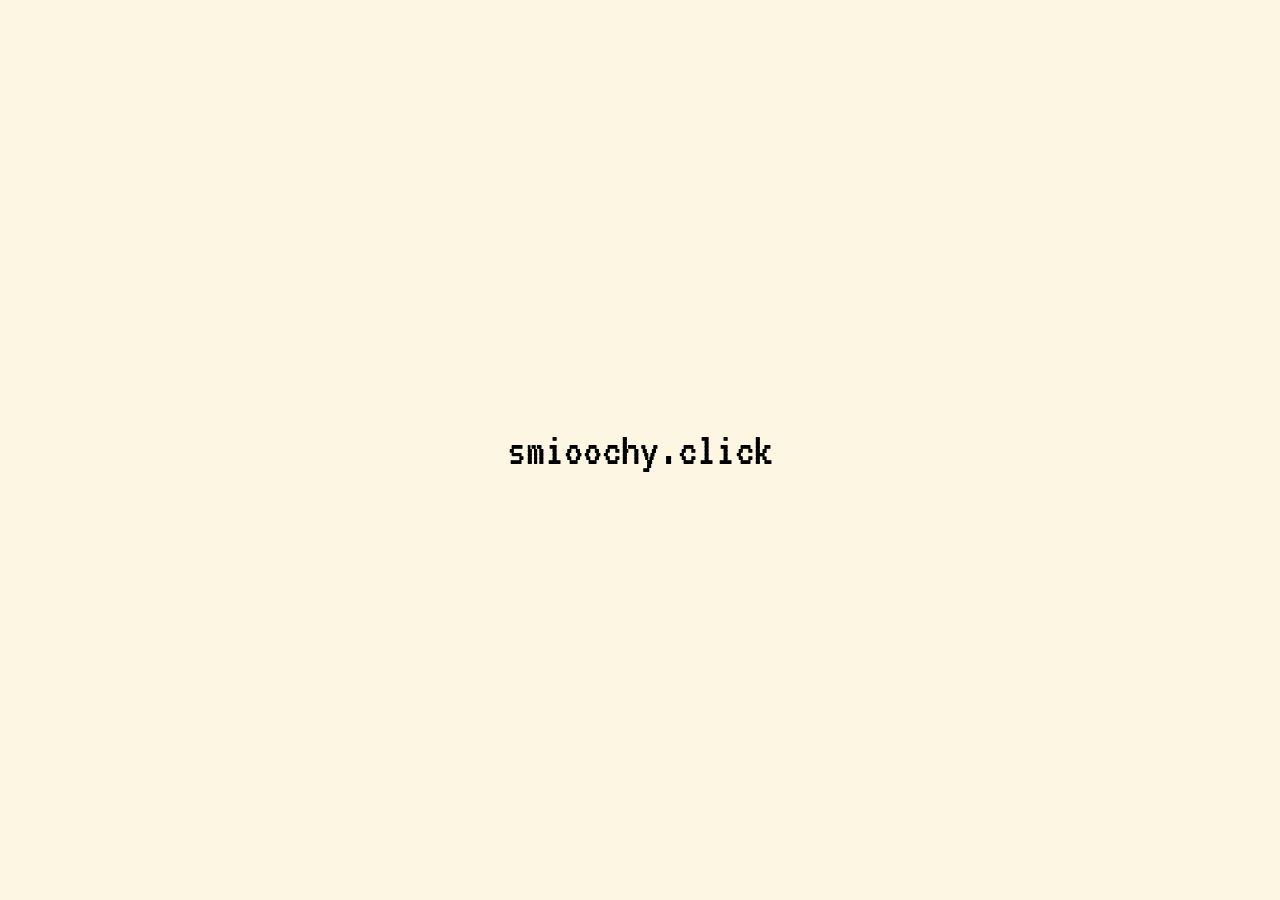
==== index.html @ 68ffd3cc "Create index.html" ====
<!DOCTYPE html>
<html lang="en">
<head>
  <meta charset="UTF-8">
  <title>smioochy.click</title>
  <meta name="viewport" content="width=device-width, initial-scale=1.0">

  <!-- Carga correcta de la fuente VT323 desde Google Fonts -->
  <link href="https://fonts.googleapis.com/css2?family=VT323&display=swap" rel="stylesheet">

  <style>
    body {
      margin: 0;
      padding: 0;
      background-color: #fdf6e3;
      color: #000;
      font-family: 'VT323', monospace;
      font-size: 3em;
      display: flex;
      justify-content: center;
      align-items: center;
      height: 100vh;
      text-align: center;
    }
  </style>
</head>
<body>
  <div>
    smioochy.click
  </div>
</body>
</html>
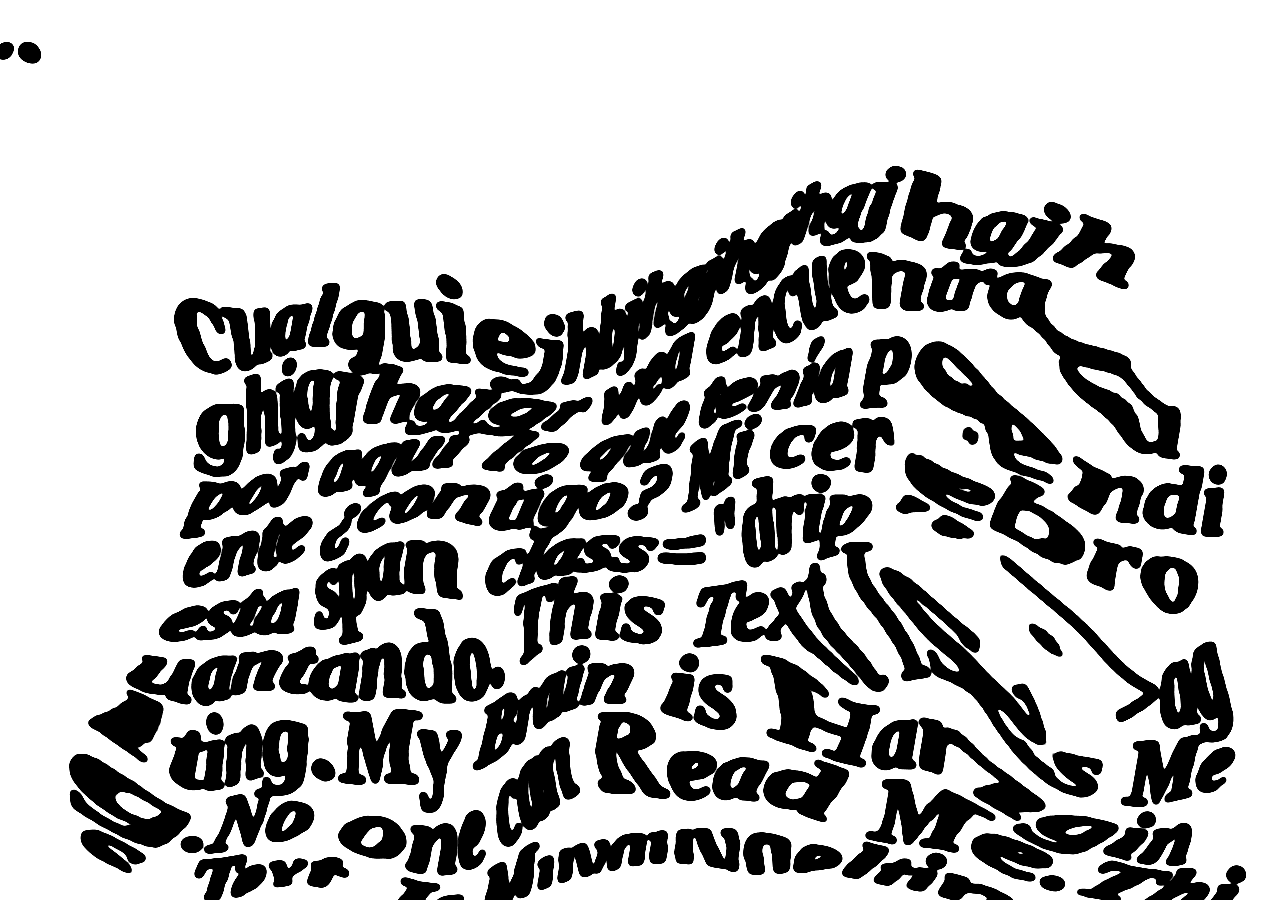
==== commit c9694290: "init" ====
--- a/index.html
+++ b/index.html
@@ -1,32 +1,46 @@
 <!DOCTYPE html>
-<html lang="en">
+<html lang="es">
+
 <head>
   <meta charset="UTF-8">
-  <title>smioochy.click</title>
-  <meta name="viewport" content="width=device-width, initial-scale=1.0">
+  <title>enlasantípodasdelavidaíntima</title>
+  <link rel="stylesheet" href="./style.css">
 
-  <!-- Carga correcta de la fuente VT323 desde Google Fonts -->
-  <link href="https://fonts.googleapis.com/css2?family=VT323&display=swap" rel="stylesheet">
+</head>
 
-  <style>
-    body {
-      margin: 0;
-      padding: 0;
-      background-color: #fdf6e3;
-      color: #000;
-      font-family: 'VT323', monospace;
-      font-size: 3em;
-      display: flex;
-      justify-content: center;
-      align-items: center;
-      height: 100vh;
-      text-align: center;
-    }
-  </style>
-</head>
 <body>
-  <div>
-    smioochy.click
+  <!-- partial:index.partial.html -->
+  <div id="container">
+    <h1> ...</h1>
+    <p id="text">
+      cualquiejhbjhgjhgjhgjhgjhghjgjhgjgr wea encuentra por aquí lo que tenía pendiente ¿contigo?</span>
+      Mi cerebro esta span class="drip"></span>aguantando. This Text Is Melting.My Brain is Hanging.No one can Read Me.This Text Is Muyguygelting.My Brain is Hanging.No one can Read Me.This Text Is Melting.My Brain is Hanging.No one can Read Me.No one can Read Me. This Text Is Melting.My Brain is Hanging.No one can Read Me.This Text Is Melting.My Brain is Hanging.No one can Read Me.This Text Is Melting.My Brain is Hanging.No one can Read Me.This Text Is Melting.My Brain is Hanging.No one can Read Me.
+      <br><br>
+      uieyfiusfdfffffff <br><br><br><br>
+      <img src="/superya/dino.png" alt="">
+      Mis links:
+      <br><br>
+      <a href="#">Instagran</a>
+      </p>
   </div>
+
+  <svg xmlns="http://www.w3.org/2000/svg" version="1.1">
+    <defs>
+      <filter id="noise">
+        <feTurbulence type="fractalNoise" id="turbulence" baseFrequency="0.002" numOctaves="3" result="noise"
+          seed="0" />
+        <feDisplacementMap id="displacement" in="SourceGraphic" in2="noise" scale="300" />
+      </filter>
+
+      <filter id="contrast">
+        <feColorMatrix in="SourceGraphic" mode="matrix" values="1 0 0 0 0  0 1 0 0 0  0 0 1 0 0  0 0 0 30 -2"
+          result="matrix" />
+        <feComposite in="SourceGraphic" in2="matrix" operator="atop" />
+      </filter>
+    </defs>
+  </svg>
+  <!-- partial -->
+
 </body>
+
 </html>
--- a/style.css
+++ b/style.css
@@ -0,0 +1,28 @@
+* {
+  margin: 0;
+  font-family: serif;
+  font-weight: 900;
+  font-style: Italic;
+  font-size: 2.4rem;
+  font-spacing: -0px;
+}
+
+#container {
+  filter: url("#noise") blur(2px);
+  position: absolute;
+  width: 100%;
+  height: 100%;
+  overflow-y: auto;
+}
+
+#text {
+  margin: 0;
+  line-height: 2rem;
+  word-break: break-all;
+  padding: 10%;
+}
+
+html {
+  filter: url("#contrast");
+  height: 100%;
+}
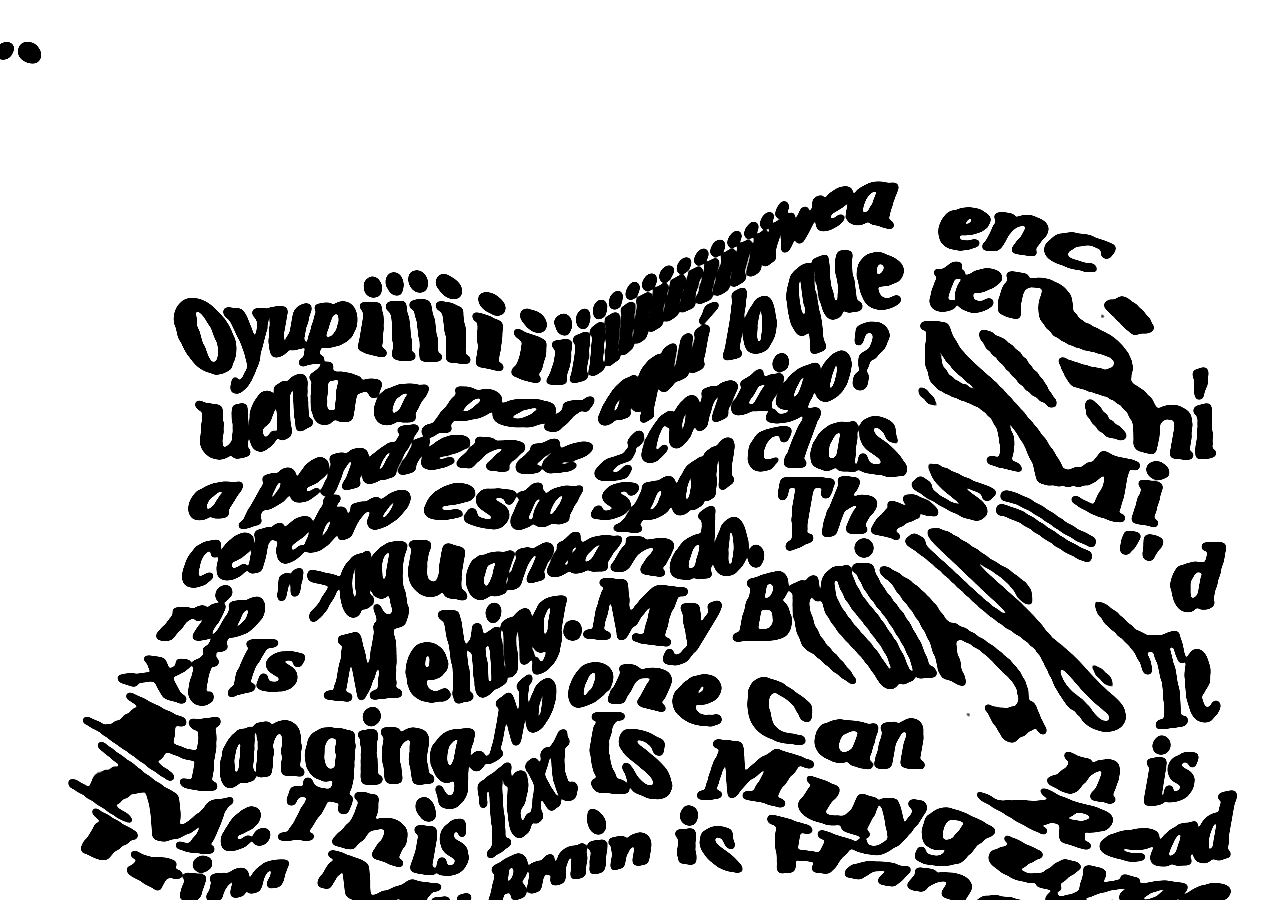
==== commit d09f54fb: "Update index.html" ====
--- a/index.html
+++ b/index.html
@@ -13,7 +13,7 @@
   <div id="container">
     <h1> ...</h1>
     <p id="text">
-      cualquiejhbjhgjhgjhgjhgjhghjgjhgjgr wea encuentra por aquí lo que tenía pendiente ¿contigo?</span>
+      oyupiiiiiiiiiiiiiiiiiiiiwea encuentra por aquí lo que tenía pendiente ¿contigo?</span>
       Mi cerebro esta span class="drip"></span>aguantando. This Text Is Melting.My Brain is Hanging.No one can Read Me.This Text Is Muyguygelting.My Brain is Hanging.No one can Read Me.This Text Is Melting.My Brain is Hanging.No one can Read Me.No one can Read Me. This Text Is Melting.My Brain is Hanging.No one can Read Me.This Text Is Melting.My Brain is Hanging.No one can Read Me.This Text Is Melting.My Brain is Hanging.No one can Read Me.This Text Is Melting.My Brain is Hanging.No one can Read Me.
       <br><br>
       uieyfiusfdfffffff <br><br><br><br>
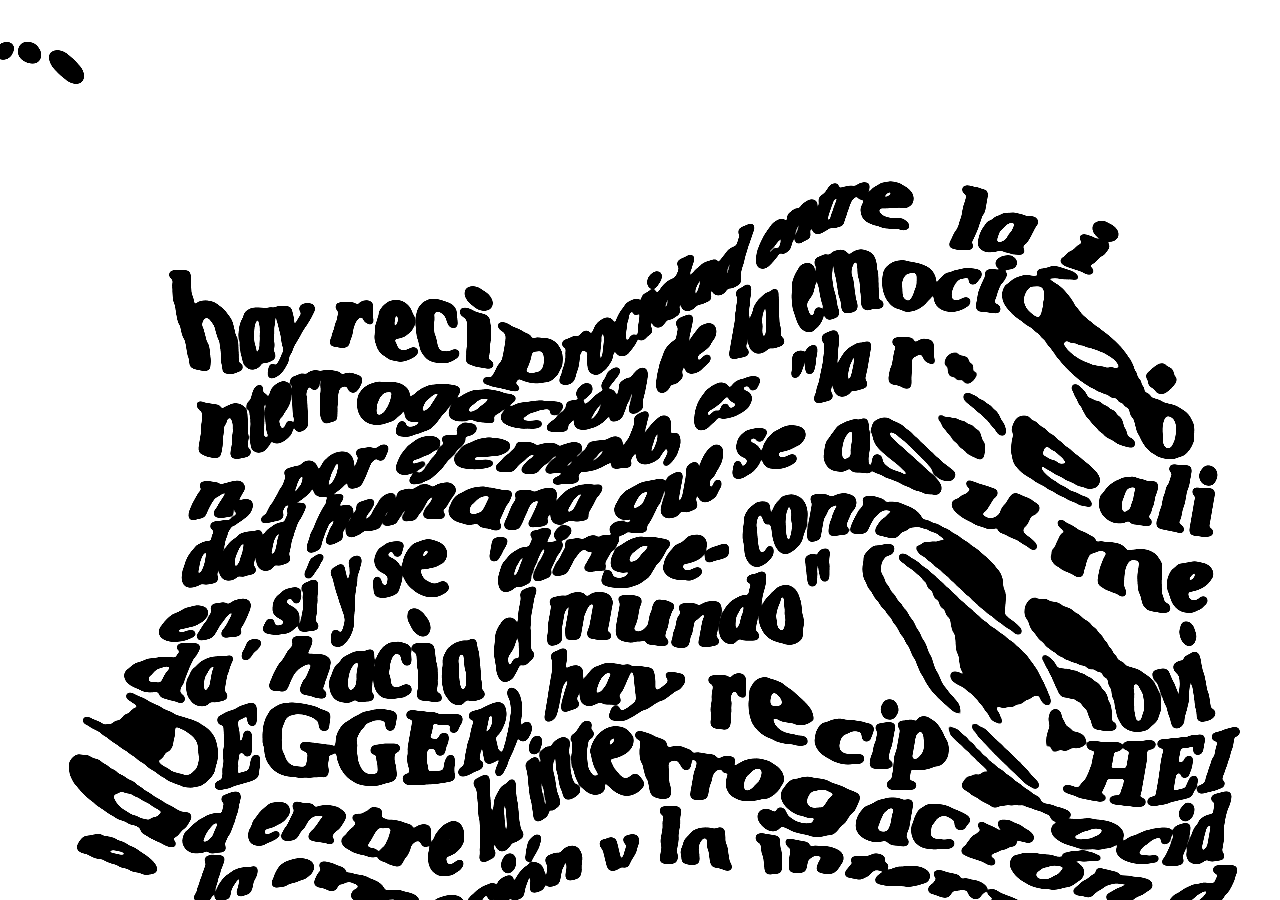
==== commit 2f48b118: "akwar escribiendo ya..." ====
--- a/index.html
+++ b/index.html
@@ -11,15 +11,19103 @@
 <body>
   <!-- partial:index.partial.html -->
   <div id="container">
-    <h1> ...</h1>
+    <h1> ....</h1>
     <p id="text">
-      oyupiiiiiiiiiiiiiiiiiiiiwea encuentra por aquí lo que tenía pendiente ¿contigo?</span>
-      Mi cerebro esta span class="drip"></span>aguantando. This Text Is Melting.My Brain is Hanging.No one can Read Me.This Text Is Muyguygelting.My Brain is Hanging.No one can Read Me.This Text Is Melting.My Brain is Hanging.No one can Read Me.No one can Read Me. This Text Is Melting.My Brain is Hanging.No one can Read Me.This Text Is Melting.My Brain is Hanging.No one can Read Me.This Text Is Melting.My Brain is Hanging.No one can Read Me.This Text Is Melting.My Brain is Hanging.No one can Read Me.
-      <br><br>
+      hay reciprocidad entre la interrogación de la emoción, por ejemplo, es "la realidad humana que se asume en sí y se 'dirige- conmovida' hacia el mundo" (HEIDEGGER). hay reciprocidad entre la interrogación de la emoción y la interrogación de la conciencia porque te conmueves. y la conciencia es tal que la emoción es posible, incluso, necesaria</span>
+      My mymyymymy </span>aguantando. This Text Is Melting.My Brain is Hanging.No one can Read Me.This Text Is Muyguygelting.My Brain is Hanging.No one can Read Me.This Text Is Melting.My Brain is Hanging.No one can Read Me.No one can Read Me. This Text Is Melting.My Brain is Hanging.No one can Read Me.This Text Is Melting.My Brain is Hanging.No one can Read Me.This Text Is Melting.My Brain is Hanging.No one can Read Me.This Text Is Melting.My Brain is Hanging.No one can Read Me.
+      <br><br>      <br><br> <br><br><br><br><br><br><br><br><br><br>      <br><br> <br><br><br><br><br><br><br><br><br><br>      <br><br> <br><br><br><br><br><br><br><br><br><br>      <br><br> <br><br><br><br><br><br><br><br><br><br>      <br><br> <br><br><br><br><br><br><br><br><br><br>      <br><br> <br><br><br><br><br><br><br><br><br><br>      <br><br> <br><br><br><br><br><br><br><br><br><br>      <br><br> <br><br><br><br><br><br><br><br><br><br>
+
+
+
+
+
+
+
+
+
+
+
+
+
+
+
+
+
+
+
+
+
+
+
+
+
+
+
+
+
+
+
+
+
+
+
+
+
+
+
+
+
+
+
+
+
+
+
+
+
+
+
+
+
+
+
+
+
+
+
+
+
+
+
+
+
+
+
+
+
+
+
+
+
+
+
+
+
+
+
+
+
+
+
+
+
+
+
+
+
+
+
+
+
+
+
+
+
+
+
+
+
+
+
+
+
+
+
+
+
+
+
+
+
+
+
+
+
+
+
+
+
+
+
+
+
+
+
+
+
+
+
+
+
+
+
+
+
+
+
+
+
+
+
+
+
+
+
+
+
+
+
+
+
+
+
+
+
+
+
+
+
+
+
+
+
+
+
+
+
+
+
+
+
+
+
+
+
+
+
+
+
+
+
+
+
+
+
+
+
+
+
+
+
+
+
+
+
+
+
+
+
+
+
+
+
+
+
+
+
+
+
+
+
+
+
+
+
+
+
+
+
+
+
+
+
+
+
+
+
+
+
+
+
+
+
+
+
+
+
+
+
+
+
+
+
+
+
+
+
+
+
+
+
+
+
+
+
+
+
+
+
+
+
+
+
+
+
+
+
+
+
+
+
+
+
+
+
+
+
+
+
+
+
+
+
+
+
+
+
+
+
+
+
+
+
+
+
+
+
+
+
+
+
+
+
+
+
+
+
+
+
+
+
+
+
+
+
+
+
+
+
+
+
+
+
+
+
+
+
+
+
+
+
+
+
+
+
+
+
+
+
+
+
+
+
+
+
+
+
+
+
+
+
+
+
+
+
+
+
+
+
+
+
+
+
+
+
+
+
+
+
+
+
+
+
+
+
+
+
+
+
+
+
+
+
+
+
+
+
+
+
+
+
+
+
+
+
+
+
+
+
+
+
+
+
+
+
+
+
+
+
+
+
+
+
+
+
+
+
+
+
+
+
+
+
+
+
+
+
+
+
+
+
+
+
+
+
+
+
+
+
+
+
+
+
+
+
+
+
+
+
+
+
+
+
+
+
+
+
+
+
+
+
+
+
+
+
+
+
+
+
+
+
+
+
+
+
+
+
+
+
+
+
+
+
+
+
+
+
+
+
+
+
+
+
+
+
+
+
+
+
+
+
+
+
+
+
+
+
+
+
+
+
+
+
+
+
+
+
+
+
+
+
+
+
+
+
+
+
+
+
+
+
+
+
+
+
+
+
+
+
+
+
+
+
+
+
+
+
+
+
+
+
+
+
+
+
+
+
+
+
+
+
+
+
+
+
+
+
+
+
+
+
+
+
+
+
+
+
+
+
+
+
+
+
+
+
+
+
+
+
+
+
+
+
+
+
+
+
+
+
+
+
+
+
+
+
+
+
+
+
+
+
+
+
+
+
+
+
+
+
+
+
+
+
+
+
+
+
+
+
+
+
+
+
+
+
+
+
+
+
+
+
+
+
+
+
+
+
+
+
+
+
+
+
+
+
+
+
+
+
+
+
+
+
+
+
+
+
+
+
+
+
+
+
+
+
+
+
+
+
+
+
+
+
+
+
+
+
+
+
+
+
+
+
+
+
+
+
+
+
+
+
+
+
+
+
+
+
+
+
+
+
+
+
+
+
+
+
+
+
+
+
+
+
+
+
+
+
+
+
+
+
+
+
+
+
+
+
+
+
+
+
+
+
+
+
+
+
+
+
+
+
+
+
+
+
+
+
+
+
+
+
+
+
+
+
+
+
+
+
+
+
+
+
+
+
+
+
+
+
+
+
+
+
+
+
+
+
+
+
+
+
+
+
+
+
+
+
+
+
+
+
+
+
+
+
+
+
+
+
+
+
+
+
+
+
+
+
+
+
+
+
+
+
+
+
+
+
+
+
+
+
+
+
+
+
+
+
+
+
+
+
+
+
+
+
+
+
+
+
+
+
+
+
+
+
+
+
+
+
+
+
+
+
+
+
+
+
+
+
+
+
+
+
+
+
+
+
+
+
+
+
+
+
+
+
+
+
+
+
+
+
+
+
+
+
+
+
+
+
+
+
+
+
+
+
+
+
+
+
+
+
+
+
+
+
+
+
+
+
+
+
+
+
+
+
+
+
+
+
+
+
+
+
+
+
+
+
+
+
+
+
+
+
+
+
+
+
+
+
+
+
+
+
+
+
+
+
+
+
+
+
+
+
+
+
+
+
+
+
+
+
+
+
+
+
+
+
+
+
+
+
+
+
+
+
+
+
+
+
+
+
+
+
+
+
+
+
+
+
+
+
+
+
+
+
+
+
+
+
+
+
+
+
+
+
+
+
+
+
+
+
+
+
+
+
+
+
+
+
+
+
+
+
+
+
+
+
+
+
+
+
+
+
+
+
+
+
+
+
+
+
+
+
+
+
+
+
+
+
+
+
+
+
+
+
+
+
+
+
+
+
+
+
+
+
+
+
+
+
+
+
+
+
+
+
+
+
+
+
+
+
+
+
+
+
+
+
+
+
+
+
+
+
+
+
+
+
+
+
+
+
+
+
+
+
+
+
+
+
+
+
+
+
+
+
+
+
+
+
+
+
+
+
+
+
+
+
+
+
+
+
+
+
+
+
+
+
+
+
+
+
+
+
+
+
+
+
+
+
+
+
+
+
+
+
+
+
+
+
+
+
+
+
+
+
+
+
+
+
+
+
+
+
+
+
+
+
+
+
+
+
+
+
+
+
+
+
+
+
+
+
+
+
+
+
+
+
+
+
+
+
+
+
+
+
+
+
+
+
+
+
+
+
+
+
+
+
+
+
+
+
+
+
+
+
+
+
+
+
+
+
+
+
+
+
+
+
+
+
+
+
+
+
+
+
+
+
+
+
+
+
+
+
+
+
+
+
+
+
+
+
+
+
+
+
+
+
+
+
+
+
+
+
+
+
+
+
+
+
+
+
+
+
+
+
+
+
+
+
+
+
+
+
+
+
+
+
+
+
+
+
+
+
+
+
+
+
+
+
+
+
+
+
+
+
+
+
+
+
+
+
+
+
+
+
+
+
+
+
+
+
+
+
+
+
+
+
+
+
+
+
+
+
+
+
+
+
+
+
+
+
+
+
+
+
+
+
+
+
+
+
+
+
+
+
+
+
+
+
+
+
+
+
+
+
+
+
+
+
+
+
+
+
+
+
+
+
+
+
+
+
+
+
+
+
+
+
+
+
+
+
+
+
+
+
+
+
+
+
+
+
+
+
+
+
+
+
+
+
+
+
+
+
+
+
+
+
+
+
+
+
+
+
+
+
+
+
+
+
+
+
+
+
+
+
+
+
+
+
+
+
+
+
+
+
+
+
+
+
+
+
+
+
+
+
+
+
+
+
+
+
+
+
+
+
+
+
+
+
+
+
+
+
+
+
+
+
+
+
+
+
+
+
+
+
+
+
+
+
+
+
+
+
+
+
+
+
+
+
+
+
+
+
+
+
+
+
+
+
+
+
+
+
+
+
+
+
+
+
+
+
+
+
+
+
+
+
+
+
+
+
+
+
+
+
+
+
+
+
+
+
+
+
+
+
+
+
+
+
+
+
+
+
+
+
+
+
+
+
+
+
+
+
+
+
+
+
+
+
+
+
+
+
+
+
+
+
+
+
+
+
+
+
+
+
+
+
+
+
+
+
+
+
+
+
+
+
+
+
+
+
+
+
+
+
+
+
+
+
+
+
+
+
+
+
+
+
+
+
+
+
+
+
+
+
+
+
+
+
+
+
+
+
+
+
+
+
+
+
+
+
+
+
+
+
+
+
+
+
+
+
+
+
+
+
+
+
+
+
+
+
+
+
+
+
+
+
+
+
+
+
+
+
+
+
+
+
+
+
+
+
+
+
+
+
+
+
+
+
+
+
+
+
+
+
+
+
+
+
+
+
+
+
+
+
+
+
+
+
+
+
+
+
+
+
+
+
+
+
+
+
+
+
+
+
+
+
+
+
+
+
+
+
+
+
+
+
+
+
+
+
+
+
+
+
+
+
+
+
+
+
+
+
+
+
+
+
+
+
+
+
+
+
+
+
+
+
+
+
+
+
+
+
+
+
+
+
+
+
+
+
+
+
+
+
+
+
+
+
+
+
+
+
+
+
+
+
+
+
+
+
+
+
+
+
+
+
+
+
+
+
+
+
+
+
+
+
+
+
+
+
+
+
+
+
+
+
+
+
+
+
+
+
+
+
+
+
+
+
+
+
+
+
+
+
+
+
+
+
+
+
+
+
+
+
+
+
+
+
+
+
+
+
+
+
+
+
+
+
+
+
+
+
+
+
+
+
+
+
+
+
+
+
+
+
+
+
+
+
+
+
+
+
+
+
+
+
+
+
+
+
+
+
+
+
+
+
+
+
+
+
+
+
+
+
+
+
+
+
+
+
+
+
+
+
+
+
+
+
+
+
+
+
+
+
+
+
+
+
+
+
+
+
+
+
+
+
+
+
+
+
+
+
+
+
+
+
+
+
+
+
+
+
+
+
+
+
+
+
+
+
+
+
+
+
+
+
+
+
+
+
+
+
+
+
+
+
+
+
+
+
+
+
+
+
+
+
+
+
+
+
+
+
+
+
+
+
+
+
+
+
+
+
+
+
+
+
+
+
+
+
+
+
+
+
+
+
+
+
+
+
+
+
+
+
+
+
+
+
+
+
+
+
+
+
+
+
+
+
+
+
+
+
+
+
+
+
+
+
+
+
+
+
+
+
+
+
+
+
+
+
+
+
+
+
+
+
+
+
+
+
+
+
+
+
+
+
+
+
+
+
+
+
+
+
+
+
+
+
+
+
+
+
+
+
+
+
+
+
+
+
+
+
+
+
+
+
+
+
+
+
+
+
+
+
+
+
+
+
+
+
+
+
+
+
+
+
+
+
+
+
+
+
+
+
+
+
+
+
+
+
+
+
+
+
+
+
+
+
+
+
+
+
+
+
+
+
+
+
+
+
+
+
+
+
+
+
+
+
+
+
+
+
+
+
+
+
+
+
+
+
+
+
+
+
+
+
+
+
+
+
+
+
+
+
+
+
+
+
+
+
+
+
+
+
+
+
+
+
+
+
+
+
+
+
+
+
+
+
+
+
+
+
+
+
+
+
+
+
+
+
+
+
+
+
+
+
+
+
+
+
+
+
+
+
+
+
+
+
+
+
+
+
+
+
+
+
+
+
+
+
+
+
+
+
+
+
+
+
+
+
+
+
+
+
+
+
+
+
+
+
+
+
+
+
+
+
+
+
+
+
+
+
+
+
+
+
+
+
+
+
+
+
+
+
+
+
+
+
+
+
+
+
+
+
+
+
+
+
+
+
+
+
+
+
+
+
+
+
+
+
+
+
+
+
+
+
+
+
+
+
+
+
+
+
+
+
+
+
+
+
+
+
+
+
+
+
+
+
+
+
+
+
+
+
+
+
+
+
+
+
+
+
+
+
+
+
+
+
+
+
+
+
+
+
+
+
+
+
+
+
+
+
+
+
+
+
+
+
+
+
+
+
+
+
+
+
+
+
+
+
+
+
+
+
+
+
+
+
+
+
+
+
+
+
+
+
+
+
+
+
+
+
+
+
+
+
+
+
+
+
+
+
+
+
+
+
+
+
+
+
+
+
+
+
+
+
+
+
+
+
+
+
+
+
+
+
+
+
+
+
+
+
+
+
+
+
+
+
+
+
+
+
+
+
+
+
+
+
+
+
+
+
+
+
+
+
+
+
+
+
+
+
+
+
+
+
+
+
+
+
+
+
+
+
+
+
+
+
+
+
+
+
+
+
+
+
+
+
+
+
+
+
+
+
+
+
+
+
+
+
+
+
+
+
+
+
+
+
+
+
+
+
+
+
+
+
+
+
+
+
+
+
+
+
+
+
+
+
+
+
+
+
+
+
+
+
+
+
+
+
+
+
+
+
+
+
+
+
+
+
+
+
+
+
+
+
+
+
+
+
+
+
+
+
+
+
+
+
+
+
+
+
+
+
+
+
+
+
+
+
+
+
+
+
+
+
+
+
+
+
+
+
+
+
+
+
+
+
+
+
+
+
+
+
+
+
+
+
+
+
+
+
+
+
+
+
+
+
+
+
+
+
+
+
+
+
+
+
+
+
+
+
+
+
+
+
+
+
+
+
+
+
+
+
+
+
+
+
+
+
+
+
+
+
+
+
+
+
+
+
+
+
+
+
+
+
+
+
+
+
+
+
+
+
+
+
+
+
+
+
+
+
+
+
+
+
+
+
+
+
+
+
+
+
+
+
+
+
+
+
+
+
+
+
+
+
+
+
+
+
+
+
+
+
+
+
+
+
+
+
+
+
+
+
+
+
+
+
+
+
+
+
+
+
+
+
+
+
+
+
+
+
+
+
+
+
+
+
+
+
+
+
+
+
+
+
+
+
+
+
+
+
+
+
+
+
+
+
+
+
+
+
+
+
+
+
+
+
+
+
+
+
+
+
+
+
+
+
+
+
+
+
+
+
+
+
+
+
+
+
+
+
+
+
+
+
+
+
+
+
+
+
+
+
+
+
+
+
+
+
+
+
+
+
+
+
+
+
+
+
+
+
+
+
+
+
+
+
+
+
+
+
+
+
+
+
+
+
+
+
+
+
+
+
+
+
+
+
+
+
+
+
+
+
+
+
+
+
+
+
+
+
+
+
+
+
+
+
+
+
+
+
+
+
+
+
+
+
+
+
+
+
+
+
+
+
+
+
+
+
+
+
+
+
+
+
+
+
+
+
+
+
+
+
+
+
+
+
+
+
+
+
+
+
+
+
+
+
+
+
+
+
+
+
+
+
+
+
+
+
+
+
+
+
+
+
+
+
+
+
+
+
+
+
+
+
+
+
+
+
+
+
+
+
+
+
+
+
+
+
+
+
+
+
+
+
+
+
+
+
+
+
+
+
+
+
+
+
+
+
+
+
+
+
+
+
+
+
+
+
+
+
+
+
+
+
+
+
+
+
+
+
+
+
+
+
+
+
+
+
+
+
+
+
+
+
+
+
+
+
+
+
+
+
+
+
+
+
+
+
+
+
+
+
+
+
+
+
+
+
+
+
+
+
+
+
+
+
+
+
+
+
+
+
+
+
+
+
+
+
+
+
+
+
+
+
+
+
+
+
+
+
+
+
+
+
+
+
+
+
+
+
+
+
+
+
+
+
+
+
+
+
+
+
+
+
+
+
+
+
+
+
+
+
+
+
+
+
+
+
+
+
+
+
+
+
+
+
+
+
+
+
+
+
+
+
+
+
+
+
+
+
+
+
+
+
+
+
+
+
+
+
+
+
+
+
+
+
+
+
+
+
+
+
+
+
+
+
+
+
+
+
+
+
+
+
+
+
+
+
+
+
+
+
+
+
+
+
+
+
+
+
+
+
+
+
+
+
+
+
+
+
+
+
+
+
+
+
+
+
+
+
+
+
+
+
+
+
+
+
+
+
+
+
+
+
+
+
+
+
+
+
+
+
+
+
+
+
+
+
+
+
+
+
+
+
+
+
+
+
+
+
+
+
+
+
+
+
+
+
+
+
+
+
+
+
+
+
+
+
+
+
+
+
+
+
+
+
+
+
+
+
+
+
+
+
+
+
+
+
+
+
+
+
+
+
+
+
+
+
+
+
+
+
+
+
+
+
+
+
+
+
+
+
+
+
+
+
+
+
+
+
+
+
+
+
+
+
+
+
+
+
+
+
+
+
+
+
+
+
+
+
+
+
+
+
+
+
+
+
+
+
+
+
+
+
+
+
+
+
+
+
+
+
+
+
+
+
+
+
+
+
+
+
+
+
+
+
+
+
+
+
+
+
+
+
+
+
+
+
+
+
+
+
+
+
+
+
+
+
+
+
+
+
+
+
+
+
+
+
+
+
+
+
+
+
+
+
+
+
+
+
+
+
+
+
+
+
+
+
+
+
+
+
+
+
+
+
+
+
+
+
+
+
+
+
+
+
+
+
+
+
+
+
+
+
+
+
+
+
+
+
+
+
+
+
+
+
+
+
+
+
+
+
+
+
+
+
+
+
+
+
+
+
+
+
+
+
+
+
+
+
+
+
+
+
+
+
+
+
+
+
+
+
+
+
+
+
+
+
+
+
+
+
+
+
+
+
+
+
+
+
+
+
+
+
+
+
+
+
+
+
+
+
+
+
+
+
+
+
+
+
+
+
+
+
+
+
+
+
+
+
+
+
+
+
+
+
+
+
+
+
+
+
+
+
+
+
+
+
+
+
+
+
+
+
+
+
+
+
+
+
+
+
+
+
+
+
+
+
+
+
+
+
+
+
+
+
+
+
+
+
+
+
+
+
+
+
+
+
+
+
+
+
+
+
+
+
+
+
+
+
+
+
+
+
+
+
+
+
+
+
+
+
+
+
+
+
+
+
+
+
+
+
+
+
+
+
+
+
+
+
+
+
+
+
+
+
+
+
+
+
+
+
+
+
+
+
+
+
+
+
+
+
+
+
+
+
+
+
+
+
+
+
+
+
+
+
+
+
+
+
+
+
+
+
+
+
+
+
+
+
+
+
+
+
+
+
+
+
+
+
+
+
+
+
+
+
+
+
+
+
+
+
+
+
+
+
+
+
+
+
+
+
+
+
+
+
+
+
+
+
+
+
+
+
+
+
+
+
+
+
+
+
+
+
+
+
+
+
+
+
+
+
+
+
+
+
+
+
+
+
+
+
+
+
+
+
+
+
+
+
+
+
+
+
+
+
+
+
+
+
+
+
+
+
+
+
+
+
+
+
+
+
+
+
+
+
+
+
+
+
+
+
+
+
+
+
+
+
+
+
+
+
+
+
+
+
+
+
+
+
+
+
+
+
+
+
+
+
+
+
+
+
+
+
+
+
+
+
+
+
+
+
+
+
+
+
+
+
+
+
+
+
+
+
+
+
+
+
+
+
+
+
+
+
+
+
+
+
+
+
+
+
+
+
+
+
+
+
+
+
+
+
+
+
+
+
+
+
+
+
+
+
+
+
+
+
+
+
+
+
+
+
+
+
+
+
+
+
+
+
+
+
+
+
+
+
+
+
+
+
+
+
+
+
+
+
+
+
+
+
+
+
+
+
+
+
+
+
+
+
+
+
+
+
+
+
+
+
+
+
+
+
+
+
+
+
+
+
+
+
+
+
+
+
+
+
+
+
+
+
+
+
+
+
+
+
+
+
+
+
+
+
+
+
+
+
+
+
+
+
+
+
+
+
+
+
+
+
+
+
+
+
+
+
+
+
+
+
+
+
+
+
+
+
+
+
+
+
+
+
+
+
+
+
+
+
+
+
+
+
+
+
+
+
+
+
+
+
+
+
+
+
+
+
+
+
+
+
+
+
+
+
+
+
+
+
+
+
+
+
+
+
+
+
+
+
+
+
+
+
+
+
+
+
+
+
+
+
+
+
+
+
+
+
+
+
+
+
+
+
+
+
+
+
+
+
+
+
+
+
+
+
+
+
+
+
+
+
+
+
+
+
+
+
+
+
+
+
+
+
+
+
+
+
+
+
+
+
+
+
+
+
+
+
+
+
+
+
+
+
+
+
+
+
+
+
+
+
+
+
+
+
+
+
+
+
+
+
+
+
+
+
+
+
+
+
+
+
+
+
+
+
+
+
+
+
+
+
+
+
+
+
+
+
+
+
+
+
+
+
+
+
+
+
+
+
+
+
+
+
+
+
+
+
+
+
+
+
+
+
+
+
+
+
+
+
+
+
+
+
+
+
+
+
+
+
+
+
+
+
+
+
+
+
+
+
+
+
+
+
+
+
+
+
+
+
+
+
+
+
+
+
+
+
+
+
+
+
+
+
+
+
+
+
+
+
+
+
+
+
+
+
+
+
+
+
+
+
+
+
+
+
+
+
+
+
+
+
+
+
+
+
+
+
+
+
+
+
+
+
+
+
+
+
+
+
+
+
+
+
+
+
+
+
+
+
+
+
+
+
+
+
+
+
+
+
+
+
+
+
+
+
+
+
+
+
+
+
+
+
+
+
+
+
+
+
+
+
+
+
+
+
+
+
+
+
+
+
+
+
+
+
+
+
+
+
+
+
+
+
+
+
+
+
+
+
+
+
+
+
+
+
+
+
+
+
+
+
+
+
+
+
+
+
+
+
+
+
+
+
+
+
+
+
+
+
+
+
+
+
+
+
+
+
+
+
+
+
+
+
+
+
+
+
+
+
+
+
+
+
+
+
+
+
+
+
+
+
+
+
+
+
+
+
+
+
+
+
+
+
+
+
+
+
+
+
+
+
+
+
+
+
+
+
+
+
+
+
+
+
+
+
+
+
+
+
+
+
+
+
+
+
+
+
+
+
+
+
+
+
+
+
+
+
+
+
+
+
+
+
+
+
+
+
+
+
+
+
+
+
+
+
+
+
+
+
+
+
+
+
+
+
+
+
+
+
+
+
+
+
+
+
+
+
+
+
+
+
+
+
+
+
+
+
+
+
+
+
+
+
+
+
+
+
+
+
+
+
+
+
+
+
+
+
+
+
+
+
+
+
+
+
+
+
+
+
+
+
+
+
+
+
+
+
+
+
+
+
+
+
+
+
+
+
+
+
+
+
+
+
+
+
+
+
+
+
+
+
+
+
+
+
+
+
+
+
+
+
+
+
+
+
+
+
+
+
+
+
+
+
+
+
+
+
+
+
+
+
+
+
+
+
+
+
+
+
+
+
+
+
+
+
+
+
+
+
+
+
+
+
+
+
+
+
+
+
+
+
+
+
+
+
+
+
+
+
+
+
+
+
+
+
+
+
+
+
+
+
+
+
+
+
+
+
+
+
+
+
+
+
+
+
+
+
+
+
+
+
+
+
+
+
+
+
+
+
+
+
+
+
+
+
+
+
+
+
+
+
+
+
+
+
+
+
+
+
+
+
+
+
+
+
+
+
+
+
+
+
+
+
+
+
+
+
+
+
+
+
+
+
+
+
+
+
+
+
+
+
+
+
+
+
+
+
+
+
+
+
+
+
+
+
+
+
+
+
+
+
+
+
+
+
+
+
+
+
+
+
+
+
+
+
+
+
+
+
+
+
+
+
+
+
+
+
+
+
+
+
+
+
+
+
+
+
+
+
+
+
+
+
+
+
+
+
+
+
+
+
+
+
+
+
+
+
+
+
+
+
+
+
+
+
+
+
+
+
+
+
+
+
+
+
+
+
+
+
+
+
+
+
+
+
+
+
+
+
+
+
+
+
+
+
+
+
+
+
+
+
+
+
+
+
+
+
+
+
+
+
+
+
+
+
+
+
+
+
+
+
+
+
+
+
+
+
+
+
+
+
+
+
+
+
+
+
+
+
+
+
+
+
+
+
+
+
+
+
+
+
+
+
+
+
+
+
+
+
+
+
+
+
+
+
+
+
+
+
+
+
+
+
+
+
+
+
+
+
+
+
+
+
+
+
+
+
+
+
+
+
+
+
+
+
+
+
+
+
+
+
+
+
+
+
+
+
+
+
+
+
+
+
+
+
+
+
+
+
+
+
+
+
+
+
+
+
+
+
+
+
+
+
+
+
+
+
+
+
+
+
+
+
+
+
+
+
+
+
+
+
+
+
+
+
+
+
+
+
+
+
+
+
+
+
+
+
+
+
+
+
+
+
+
+
+
+
+
+
+
+
+
+
+
+
+
+
+
+
+
+
+
+
+
+
+
+
+
+
+
+
+
+
+
+
+
+
+
+
+
+
+
+
+
+
+
+
+
+
+
+
+
+
+
+
+
+
+
+
+
+
+
+
+
+
+
+
+
+
+
+
+
+
+
+
+
+
+
+
+
+
+
+
+
+
+
+
+
+
+
+
+
+
+
+
+
+
+
+
+
+
+
+
+
+
+
+
+
+
+
+
+
+
+
+
+
+
+
+
+
+
+
+
+
+
+
+
+
+
+
+
+
+
+
+
+
+
+
+
+
+
+
+
+
+
+
+
+
+
+
+
+
+
+
+
+
+
+
+
+
+
+
+
+
+
+
+
+
+
+
+
+
+
+
+
+
+
+
+
+
+
+
+
+
+
+
+
+
+
+
+
+
+
+
+
+
+
+
+
+
+
+
+
+
+
+
+
+
+
+
+
+
+
+
+
+
+
+
+
+
+
+
+
+
+
+
+
+
+
+
+
+
+
+
+
+
+
+
+
+
+
+
+
+
+
+
+
+
+
+
+
+
+
+
+
+
+
+
+
+
+
+
+
+
+
+
+
+
+
+
+
+
+
+
+
+
+
+
+
+
+
+
+
+
+
+
+
+
+
+
+
+
+
+
+
+
+
+
+
+
+
+
+
+
+
+
+
+
+
+
+
+
+
+
+
+
+
+
+
+
+
+
+
+
+
+
+
+
+
+
+
+
+
+
+
+
+
+
+
+
+
+
+
+
+
+
+
+
+
+
+
+
+
+
+
+
+
+
+
+
+
+
+
+
+
+
+
+
+
+
+
+
+
+
+
+
+
+
+
+
+
+
+
+
+
+
+
+
+
+
+
+
+
+
+
+
+
+
+
+
+
+
+
+
+
+
+
+
+
+
+
+
+
+
+
+
+
+
+
+
+
+
+
+
+
+
+
+
+
+
+
+
+
+
+
+
+
+
+
+
+
+
+
+
+
+
+
+
+
+
+
+
+
+
+
+
+
+
+
+
+
+
+
+
+
+
+
+
+
+
+
+
+
+
+
+
+
+
+
+
+
+
+
+
+
+
+
+
+
+
+
+
+
+
+
+
+
+
+
+
+
+
+
+
+
+
+
+
+
+
+
+
+
+
+
+
+
+
+
+
+
+
+
+
+
+
+
+
+
+
+
+
+
+
+
+
+
+
+
+
+
+
+
+
+
+
+
+
+
+
+
+
+
+
+
+
+
+
+
+
+
+
+
+
+
+
+
+
+
+
+
+
+
+
+
+
+
+
+
+
+
+
+
+
+
+
+
+
+
+
+
+
+
+
+
+
+
+
+
+
+
+
+
+
+
+
+
+
+
+
+
+
+
+
+
+
+
+
+
+
+
+
+
+
+
+
+
+
+
+
+
+
+
+
+
+
+
+
+
+
+
+
+
+
+
+
+
+
+
+
+
+
+
+
+
+
+
+
+
+
+
+
+
+
+
+
+
+
+
+
+
+
+
+
+
+
+
+
+
+
+
+
+
+
+
+
+
+
+
+
+
+
+
+
+
+
+
+
+
+
+
+
+
+
+
+
+
+
+
+
+
+
+
+
+
+
+
+
+
+
+
+
+
+
+
+
+
+
+
+
+
+
+
+
+
+
+
+
+
+
+
+
+
+
+
+
+
+
+
+
+
+
+
+
+
+
+
+
+
+
+
+
+
+
+
+
+
+
+
+
+
+
+
+
+
+
+
+
+
+
+
+
+
+
+
+
+
+
+
+
+
+
+
+
+
+
+
+
+
+
+
+
+
+
+
+
+
+
+
+
+
+
+
+
+
+
+
+
+
+
+
+
+
+
+
+
+
+
+
+
+
+
+
+
+
+
+
+
+
+
+
+
+
+
+
+
+
+
+
+
+
+
+
+
+
+
+
+
+
+
+
+
+
+
+
+
+
+
+
+
+
+
+
+
+
+
+
+
+
+
+
+
+
+
+
+
+
+
+
+
+
+
+
+
+
+
+
+
+
+
+
+
+
+
+
+
+
+
+
+
+
+
+
+
+
+
+
+
+
+
+
+
+
+
+
+
+
+
+
+
+
+
+
+
+
+
+
+
+
+
+
+
+
+
+
+
+
+
+
+
+
+
+
+
+
+
+
+
+
+
+
+
+
+
+
+
+
+
+
+
+
+
+
+
+
+
+
+
+
+
+
+
+
+
+
+
+
+
+
+
+
+
+
+
+
+
+
+
+
+
+
+
+
+
+
+
+
+
+
+
+
+
+
+
+
+
+
+
+
+
+
+
+
+
+
+
+
+
+
+
+
+
+
+
+
+
+
+
+
+
+
+
+
+
+
+
+
+
+
+
+
+
+
+
+
+
+
+
+
+
+
+
+
+
+
+
+
+
+
+
+
+
+
+
+
+
+
+
+
+
+
+
+
+
+
+
+
+
+
+
+
+
+
+
+
+
+
+
+
+
+
+
+
+
+
+
+
+
+
+
+
+
+
+
+
+
+
+
+
+
+
+
+
+
+
+
+
+
+
+
+
+
+
+
+
+
+
+
+
+
+
+
+
+
+
+
+
+
+
+
+
+
+
+
+
+
+
+
+
+
+
+
+
+
+
+
+
+
+
+
+
+
+
+
+
+
+
+
+
+
+
+
+
+
+
+
+
+
+
+
+
+
+
+
+
+
+
+
+
+
+
+
+
+
+
+
+
+
+
+
+
+
+
+
+
+
+
+
+
+
+
+
+
+
+
+
+
+
+
+
+
+
+
+
+
+
+
+
+
+
+
+
+
+
+
+
+
+
+
+
+
+
+
+
+
+
+
+
+
+
+
+
+
+
+
+
+
+
+
+
+
+
+
+
+
+
+
+
+
+
+
+
+
+
+
+
+
+
+
+
+
+
+
+
+
+
+
+
+
+
+
+
+
+
+
+
+
+
+
+
+
+
+
+
+
+
+
+
+
+
+
+
+
+
+
+
+
+
+
+
+
+
+
+
+
+
+
+
+
+
+
+
+
+
+
+
+
+
+
+
+
+
+
+
+
+
+
+
+
+
+
+
+
+
+
+
+
+
+
+
+
+
+
+
+
+
+
+
+
+
+
+
+
+
+
+
+
+
+
+
+
+
+
+
+
+
+
+
+
+
+
+
+
+
+
+
+
+
+
+
+
+
+
+
+
+
+
+
+
+
+
+
+
+
+
+
+
+
+
+
+
+
+
+
+
+
+
+
+
+
+
+
+
+
+
+
+
+
+
+
+
+
+
+
+
+
+
+
+
+
+
+
+
+
+
+
+
+
+
+
+
+
+
+
+
+
+
+
+
+
+
+
+
+
+
+
+
+
+
+
+
+
+
+
+
+
+
+
+
+
+
+
+
+
+
+
+
+
+
+
+
+
+
+
+
+
+
+
+
+
+
+
+
+
+
+
+
+
+
+
+
+
+
+
+
+
+
+
+
+
+
+
+
+
+
+
+
+
+
+
+
+
+
+
+
+
+
+
+
+
+
+
+
+
+
+
+
+
+
+
+
+
+
+
+
+
+
+
+
+
+
+
+
+
+
+
+
+
+
+
+
+
+
+
+
+
+
+
+
+
+
+
+
+
+
+
+
+
+
+
+
+
+
+
+
+
+
+
+
+
+
+
+
+
+
+
+
+
+
+
+
+
+
+
+
+
+
+
+
+
+
+
+
+
+
+
+
+
+
+
+
+
+
+
+
+
+
+
+
+
+
+
+
+
+
+
+
+
+
+
+
+
+
+
+
+
+
+
+
+
+
+
+
+
+
+
+
+
+
+
+
+
+
+
+
+
+
+
+
+
+
+
+
+
+
+
+
+
+
+
+
+
+
+
+
+
+
+
+
+
+
+
+
+
+
+
+
+
+
+
+
+
+
+
+
+
+
+
+
+
+
+
+
+
+
+
+
+
+
+
+
+
+
+
+
+
+
+
+
+
+
+
+
+
+
+
+
+
+
+
+
+
+
+
+
+
+
+
+
+
+
+
+
+
+
+
+
+
+
+
+
+
+
+
+
+
+
+
+
+
+
+
+
+
+
+
+
+
+
+
+
+
+
+
+
+
+
+
+
+
+
+
+
+
+
+
+
+
+
+
+
+
+
+
+
+
+
+
+
+
+
+
+
+
+
+
+
+
+
+
+
+
+
+
+
+
+
+
+
+
+
+
+
+
+
+
+
+
+
+
+
+
+
+
+
+
+
+
+
+
+
+
+
+
+
+
+
+
+
+
+
+
+
+
+
+
+
+
+
+
+
+
+
+
+
+
+
+
+
+
+
+
+
+
+
+
+
+
+
+
+
+
+
+
+
+
+
+
+
+
+
+
+
+
+
+
+
+
+
+
+
+
+
+
+
+
+
+
+
+
+
+
+
+
+
+
+
+
+
+
+
+
+
+
+
+
+
+
+
+
+
+
+
+
+
+
+
+
+
+
+
+
+
+
+
+
+
+
+
+
+
+
+
+
+
+
+
+
+
+
+
+
+
+
+
+
+
+
+
+
+
+
+
+
+
+
+
+
+
+
+
+
+
+
+
+
+
+
+
+
+
+
+
+
+
+
+
+
+
+
+
+
+
+
+
+
+
+
+
+
+
+
+
+
+
+
+
+
+
+
+
+
+
+
+
+
+
+
+
+
+
+
+
+
+
+
+
+
+
+
+
+
+
+
+
+
+
+
+
+
+
+
+
+
+
+
+
+
+
+
+
+
+
+
+
+
+
+
+
+
+
+
+
+
+
+
+
+
+
+
+
+
+
+
+
+
+
+
+
+
+
+
+
+
+
+
+
+
+
+
+
+
+
+
+
+
+
+
+
+
+
+
+
+
+
+
+
+
+
+
+
+
+
+
+
+
+
+
+
+
+
+
+
+
+
+
+
+
+
+
+
+
+
+
+
+
+
+
+
+
+
+
+
+
+
+
+
+
+
+
+
+
+
+
+
+
+
+
+
+
+
+
+
+
+
+
+
+
+
+
+
+
+
+
+
+
+
+
+
+
+
+
+
+
+
+
+
+
+
+
+
+
+
+
+
+
+
+
+
+
+
+
+
+
+
+
+
+
+
+
+
+
+
+
+
+
+
+
+
+
+
+
+
+
+
+
+
+
+
+
+
+
+
+
+
+
+
+
+
+
+
+
+
+
+
+
+
+
+
+
+
+
+
+
+
+
+
+
+
+
+
+
+
+
+
+
+
+
+
+
+
+
+
+
+
+
+
+
+
+
+
+
+
+
+
+
+
+
+
+
+
+
+
+
+
+
+
+
+
+
+
+
+
+
+
+
+
+
+
+
+
+
+
+
+
+
+
+
+
+
+
+
+
+
+
+
+
+
+
+
+
+
+
+
+
+
+
+
+
+
+
+
+
+
+
+
+
+
+
+
+
+
+
+
+
+
+
+
+
+
+
+
+
+
+
+
+
+
+
+
+
+
+
+
+
+
+
+
+
+
+
+
+
+
+
+
+
+
+
+
+
+
+
+
+
+
+
+
+
+
+
+
+
+
+
+
+
+
+
+
+
+
+
+
+
+
+
+
+
+
+
+
+
+
+
+
+
+
+
+
+
+
+
+
+
+
+
+
+
+
+
+
+
+
+
+
+
+
+
+
+
+
+
+
+
+
+
+
+
+
+
+
+
+
+
+
+
+
+
+
+
+
+
+
+
+
+
+
+
+
+
+
+
+
+
+
+
+
+
+
+
+
+
+
+
+
+
+
+
+
+
+
+
+
+
+
+
+
+
+
+
+
+
+
+
+
+
+
+
+
+
+
+
+
+
+
+
+
+
+
+
+
+
+
+
+
+
+
+
+
+
+
+
+
+
+
+
+
+
+
+
+
+
+
+
+
+
+
+
+
+
+
+
+
+
+
+
+
+
+
+
+
+
+
+
+
+
+
+
+
+
+
+
+
+
+
+
+
+
+
+
+
+
+
+
+
+
+
+
+
+
+
+
+
+
+
+
+
+
+
+
+
+
+
+
+
+
+
+
+
+
+
+
+
+
+
+
+
+
+
+
+
+
+
+
+
+
+
+
+
+
+
+
+
+
+
+
+
+
+
+
+
+
+
+
+
+
+
+
+
+
+
+
+
+
+
+
+
+
+
+
+
+
+
+
+
+
+
+
+
+
+
+
+
+
+
+
+
+
+
+
+
+
+
+
+
+
+
+
+
+
+
+
+
+
+
+
+
+
+
+
+
+
+
+
+
+
+
+
+
+
+
+
+
+
+
+
+
+
+
+
+
+
+
+
+
+
+
+
+
+
+
+
+
+
+
+
+
+
+
+
+
+
+
+
+
+
+
+
+
+
+
+
+
+
+
+
+
+
+
+
+
+
+
+
+
+
+
+
+
+
+
+
+
+
+
+
+
+
+
+
+
+
+
+
+
+
+
+
+
+
+
+
+
+
+
+
+
+
+
+
+
+
+
+
+
+
+
+
+
+
+
+
+
+
+
+
+
+
+
+
+
+
+
+
+
+
+
+
+
+
+
+
+
+
+
+
+
+
+
+
+
+
+
+
+
+
+
+
+
+
+
+
+
+
+
+
+
+
+
+
+
+
+
+
+
+
+
+
+
+
+
+
+
+
+
+
+
+
+
+
+
+
+
+
+
+
+
+
+
+
+
+
+
+
+
+
+
+
+
+
+
+
+
+
+
+
+
+
+
+
+
+
+
+
+
+
+
+
+
+
+
+
+
+
+
+
+
+
+
+
+
+
+
+
+
+
+
+
+
+
+
+
+
+
+
+
+
+
+
+
+
+
+
+
+
+
+
+
+
+
+
+
+
+
+
+
+
+
+
+
+
+
+
+
+
+
+
+
+
+
+
+
+
+
+
+
+
+
+
+
+
+
+
+
+
+
+
+
+
+
+
+
+
+
+
+
+
+
+
+
+
+
+
+
+
+
+
+
+
+
+
+
+
+
+
+
+
+
+
+
+
+
+
+
+
+
+
+
+
+
+
+
+
+
+
+
+
+
+
+
+
+
+
+
+
+
+
+
+
+
+
+
+
+
+
+
+
+
+
+
+
+
+
+
+
+
+
+
+
+
+
+
+
+
+
+
+
+
+
+
+
+
+
+
+
+
+
+
+
+
+
+
+
+
+
+
+
+
+
+
+
+
+
+
+
+
+
+
+
+
+
+
+
+
+
+
+
+
+
+
+
+
+
+
+
+
+
+
+
+
+
+
+
+
+
+
+
+
+
+
+
+
+
+
+
+
+
+
+
+
+
+
+
+
+
+
+
+
+
+
+
+
+
+
+
+
+
+
+
+
+
+
+
+
+
+
+
+
+
+
+
+
+
+
+
+
+
+
+
+
+
+
+
+
+
+
+
+
+
+
+
+
+
+
+
+
+
+
+
+
+
+
+
+
+
+
+
+
+
+
+
+
+
+
+
+
+
+
+
+
+
+
+
+
+
+
+
+
+
+
+
+
+
+
+
+
+
+
+
+
+
+
+
+
+
+
+
+
+
+
+
+
+
+
+
+
+
+
+
+
+
+
+
+
+
+
+
+
+
+
+
+
+
+
+
+
+
+
+
+
+
+
+
+
+
+
+
+
+
+
+
+
+
+
+
+
+
+
+
+
+
+
+
+
+
+
+
+
+
+
+
+
+
+
+
+
+
+
+
+
+
+
+
+
+
+
+
+
+
+
+
+
+
+
+
+
+
+
+
+
+
+
+
+
+
+
+
+
+
+
+
+
+
+
+
+
+
+
+
+
+
+
+
+
+
+
+
+
+
+
+
+
+
+
+
+
+
+
+
+
+
+
+
+
+
+
+
+
+
+
+
+
+
+
+
+
+
+
+
+
+
+
+
+
+
+
+
+
+
+
+
+
+
+
+
+
+
+
+
+
+
+
+
+
+
+
+
+
+
+
+
+
+
+
+
+
+
+
+
+
+
+
+
+
+
+
+
+
+
+
+
+
+
+
+
+
+
+
+
+
+
+
+
+
+
+
+
+
+
+
+
+
+
+
+
+
+
+
+
+
+
+
+
+
+
+
+
+
+
+
+
+
+
+
+
+
+
+
+
+
+
+
+
+
+
+
+
+
+
+
+
+
+
+
+
+
+
+
+
+
+
+
+
+
+
+
+
+
+
+
+
+
+
+
+
+
+
+
+
+
+
+
+
+
+
+
+
+
+
+
+
+
+
+
+
+
+
+
+
+
+
+
+
+
+
+
+
+
+
+
+
+
+
+
+
+
+
+
+
+
+
+
+
+
+
+
+
+
+
+
+
+
+
+
+
+
+
+
+
+
+
+
+
+
+
+
+
+
+
+
+
+
+
+
+
+
+
+
+
+
+
+
+
+
+
+
+
+
+
+
+
+
+
+
+
+
+
+
+
+
+
+
+
+
+
+
+
+
+
+
+
+
+
+
+
+
+
+
+
+
+
+
+
+
+
+
+
+
+
+
+
+
+
+
+
+
+
+
+
+
+
+
+
+
+
+
+
+
+
+
+
+
+
+
+
+
+
+
+
+
+
+
+
+
+
+
+
+
+
+
+
+
+
+
+
+
+
+
+
+
+
+
+
+
+
+
+
+
+
+
+
+
+
+
+
+
+
+
+
+
+
+
+
+
+
+
+
+
+
+
+
+
+
+
+
+
+
+
+
+
+
+
+
+
+
+
+
+
+
+
+
+
+
+
+
+
+
+
+
+
+
+
+
+
+
+
+
+
+
+
+
+
+
+
+
+
+
+
+
+
+
+
+
+
+
+
+
+
+
+
+
+
+
+
+
+
+
+
+
+
+
+
+
+
+
+
+
+
+
+
+
+
+
+
+
+
+
+
+
+
+
+
+
+
+
+
+
+
+
+
+
+
+
+
+
+
+
+
+
+
+
+
+
+
+
+
+
+
+
+
+
+
+
+
+
+
+
+
+
+
+
+
+
+
+
+
+
+
+
+
+
+
+
+
+
+
+
+
+
+
+
+
+
+
+
+
+
+
+
+
+
+
+
+
+
+
+
+
+
+
+
+
+
+
+
+
+
+
+
+
+
+
+
+
+
+
+
+
+
+
+
+
+
+
+
+
+
+
+
+
+
+
+
+
+
+
+
+
+
+
+
+
+
+
+
+
+
+
+
+
+
+
+
+
+
+
+
+
+
+
+
+
+
+
+
+
+
+
+
+
+
+
+
+
+
+
+
+
+
+
+
+
+
+
+
+
+
+
+
+
+
+
+
+
+
+
+
+
+
+
+
+
+
+
+
+
+
+
+
+
+
+
+
+
+
+
+
+
+
+
+
+
+
+
+
+
+
+
+
+
+
+
+
+
+
+
+
+
+
+
+
+
+
+
+
+
+
+
+
+
+
+
+
+
+
+
+
+
+
+
+
+
+
+
+
+
+
+
+
+
+
+
+
+
+
+
+
+
+
+
+
+
+
+
+
+
+
+
+
+
+
+
+
+
+
+
+
+
+
+
+
+
+
+
+
+
+
+
+
+
+
+
+
+
+
+
+
+
+
+
+
+
+
+
+
+
+
+
+
+
+
+
+
+
+
+
+
+
+
+
+
+
+
+
+
+
+
+
+
+
+
+
+
+
+
+
+
+
+
+
+
+
+
+
+
+
+
+
+
+
+
+
+
+
+
+
+
+
+
+
+
+
+
+
+
+
+
+
+
+
+
+
+
+
+
+
+
+
+
+
+
+
+
+
+
+
+
+
+
+
+
+
+
+
+
+
+
+
+
+
+
+
+
+
+
+
+
+
+
+
+
+
+
+
+
+
+
+
+
+
+
+
+
+
+
+
+
+
+
+
+
+
+
+
+
+
+
+
+
+
+
+
+
+
+
+
+
+
+
+
+
+
+
+
+
+
+
+
+
+
+
+
+
+
+
+
+
+
+
+
+
+
+
+
+
+
+
+
+
+
+
+
+
+
+
+
+
+
+
+
+
+
+
+
+
+
+
+
+
+
+
+
+
+
+
+
+
+
+
+
+
+
+
+
+
+
+
+
+
+
+
+
+
+
+
+
+
+
+
+
+
+
+
+
+
+
+
+
+
+
+
+
+
+
+
+
+
+
+
+
+
+
+
+
+
+
+
+
+
+
+
+
+
+
+
+
+
+
+
+
+
+
+
+
+
+
+
+
+
+
+
+
+
+
+
+
+
+
+
+
+
+
+
+
+
+
+
+
+
+
+
+
+
+
+
+
+
+
+
+
+
+
+
+
+
+
+
+
+
+
+
+
+
+
+
+
+
+
+
+
+
+
+
+
+
+
+
+
+
+
+
+
+
+
+
+
+
+
+
+
+
+
+
+
+
+
+
+
+
+
+
+
+
+
+
+
+
+
+
+
+
+
+
+
+
+
+
+
+
+
+
+
+
+
+
+
+
+
+
+
+
+
+
+
+
+
+
+
+
+
+
+
+
+
+
+
+
+
+
+
+
+
+
+
+
+
+
+
+
+
+
+
+
+
+
+
+
+
+
+
+
+
+
+
+
+
+
+
+
+
+
+
+
+
+
+
+
+
+
+
+
+
+
+
+
+
+
+
+
+
+
+
+
+
+
+
+
+
+
+
+
+
+
+
+
+
+
+
+
+
+
+
+
+
+
+
+
+
+
+
+
+
+
+
+
+
+
+
+
+
+
+
+
+
+
+
+
+
+
+
+
+
+
+
+
+
+
+
+
+
+
+
+
+
+
+
+
+
+
+
+
+
+
+
+
+
+
+
+
+
+
+
+
+
+
+
+
+
+
+
+
+
+
+
+
+
+
+
+
+
+
+
+
+
+
+
+
+
+
+
+
+
+
+
+
+
+
+
+
+
+
+
+
+
+
+
+
+
+
+
+
+
+
+
+
+
+
+
+
+
+
+
+
+
+
+
+
+
+
+
+
+
+
+
+
+
+
+
+
+
+
+
+
+
+
+
+
+
+
+
+
+
+
+
+
+
+
+
+
+
+
+
+
+
+
+
+
+
+
+
+
+
+
+
+
+
+
+
+
+
+
+
+
+
+
+
+
+
+
+
+
+
+
+
+
+
+
+
+
+
+
+
+
+
+
+
+
+
+
+
+
+
+
+
+
+
+
+
+
+
+
+
+
+
+
+
+
+
+
+
+
+
+
+
+
+
+
+
+
+
+
+
+
+
+
+
+
+
+
+
+
+
+
+
+
+
+
+
+
+
+
+
+
+
+
+
+
+
+
+
+
+
+
+
+
+
+
+
+
+
+
+
+
+
+
+
+
+
+
+
+
+
+
+
+
+
+
+
+
+
+
+
+
+
+
+
+
+
+
+
+
+
+
+
+
+
+
+
+
+
+
+
+
+
+
+
+
+
+
+
+
+
+
+
+
+
+
+
+
+
+
+
+
+
+
+
+
+
+
+
+
+
+
+
+
+
+
+
+
+
+
+
+
+
+
+
+
+
+
+
+
+
+
+
+
+
+
+
+
+
+
+
+
+
+
+
+
+
+
+
+
+
+
+
+
+
+
+
+
+
+
+
+
+
+
+
+
+
+
+
+
+
+
+
+
+
+
+
+
+
+
+
+
+
+
+
+
+
+
+
+
+
+
+
+
+
+
+
+
+
+
+
+
+
+
+
+
+
+
+
+
+
+
+
+
+
+
+
+
+
+
+
+
+
+
+
+
+
+
+
+
+
+
+
+
+
+
+
+
+
+
+
+
+
+
+
+
+
+
+
+
+
+
+
+
+
+
+
+
+
+
+
+
+
+
+
+
+
+
+
+
+
+
+
+
+
+
+
+
+
+
+
+
+
+
+
+
+
+
+
+
+
+
+
+
+
+
+
+
+
+
+
+
+
+
+
+
+
+
+
+
+
+
+
+
+
+
+
+
+
+
+
+
+
+
+
+
+
+
+
+
+
+
+
+
+
+
+
+
+
+
+
+
+
+
+
+
+
+
+
+
+
+
+
+
+
+
+
+
+
+
+
+
+
+
+
+
+
+
+
+
+
+
+
+
+
+
+
+
+
+
+
+
+
+
+
+
+
+
+
+
+
+
+
+
+
+
+
+
+
+
+
+
+
+
+
+
+
+
+
+
+
+
+
+
+
+
+
+
+
+
+
+
+
+
+
+
+
+
+
+
+
+
+
+
+
+
+
+
+
+
+
+
+
+
+
+
+
+
+
+
+
+
+
+
+
+
+
+
+
+
+
+
+
+
+
+
+
+
+
+
+
+
+
+
+
+
+
+
+
+
+
+
+
+
+
+
+
+
+
+
+
+
+
+
+
+
+
+
+
+
+
+
+
+
+
+
+
+
+
+
+
+
+
+
+
+
+
+
+
+
+
+
+
+
+
+
+
+
+
+
+
+
+
+
+
+
+
+
+
+
+
+
+
+
+
+
+
+
+
+
+
+
+
+
+
+
+
+
+
+
+
+
+
+
+
+
+
+
+
+
+
+
+
+
+
+
+
+
+
+
+
+
+
+
+
+
+
+
+
+
+
+
+
+
+
+
+
+
+
+
+
+
+
+
+
+
+
+
+
+
+
+
+
+
+
+
+
+
+
+
+
+
+
+
+
+
+
+
+
+
+
+
+
+
+
+
+
+
+
+
+
+
+
+
+
+
+
+
+
+
+
+
+
+
+
+
+
+
+
+
+
+
+
+
+
+
+
+
+
+
+
+
+
+
+
+
+
+
+
+
+
+
+
+
+
+
+
+
+
+
+
+
+
+
+
+
+
+
+
+
+
+
+
+
+
+
+
+
+
+
+
+
+
+
+
+
+
+
+
+
+
+
+
+
+
+
+
+
+
+
+
+
+
+
+
+
+
+
+
+
+
+
+
+
+
+
+
+
+
+
+
+
+
+
+
+
+
+
+
+
+
+
+
+
+
+
+
+
+
+
+
+
+
+
+
+
+
+
+
+
+
+
+
+
+
+
+
+
+
+
+
+
+
+
+
+
+
+
+
+
+
+
+
+
+
+
+
+
+
+
+
+
+
+
+
+
+
+
+
+
+
+
+
+
+
+
+
+
+
+
+
+
+
+
+
+
+
+
+
+
+
+
+
+
+
+
+
+
+
+
+
+
+
+
+
+
+
+
+
+
+
+
+
+
+
+
+
+
+
+
+
+
+
+
+
+
+
+
+
+
+
+
+
+
+
+
+
+
+
+
+
+
+
+
+
+
+
+
+
+
+
+
+
+
+
+
+
+
+
+
+
+
+
+
+
+
+
+
+
+
+
+
+
+
+
+
+
+
+
+
+
+
+
+
+
+
+
+
+
+
+
+
+
+
+
+
+
+
+
+
+
+
+
+
+
+
+
+
+
+
+
+
+
+
+
+
+
+
+
+
+
+
+
+
+
+
+
+
+
+
+
+
+
+
+
+
+
+
+
+
+
+
+
+
+
+
+
+
+
+
+
+
+
+
+
+
+
+
+
+
+
+
+
+
+
+
+
+
+
+
+
+
+
+
+
+
+
+
+
+
+
+
+
+
+
+
+
+
+
+
+
+
+
+
+
+
+
+
+
+
+
+
+
+
+
+
+
+
+
+
+
+
+
+
+
+
+
+
+
+
+
+
+
+
+
+
+
+
+
+
+
+
+
+
+
+
+
+
+
+
+
+
+
+
+
+
+
+
+
+
+
+
+
+
+
+
+
+
+
+
+
+
+
+
+
+
+
+
+
+
+
+
+
+
+
+
+
+
+
+
+
+
+
+
+
+
+
+
+
+
+
+
+
+
+
+
+
+
+
+
+
+
+
+
+
+
+
+
+
+
+
+
+
+
+
+
+
+
+
+
+
+
+
+
+
+
+
+
+
+
+
+
+
+
+
+
+
+
+
+
+
+
+
+
+
+
+
+
+
+
+
+
+
+
+
+
+
+
+
+
+
+
+
+
+
+
+
+
+
+
+
+
+
+
+
+
+
+
+
+
+
+
+
+
+
+
+
+
+
+
+
+
+
+
+
+
+
+
+
+
+
+
+
+
+
+
+
+
+
+
+
+
+
+
+
+
+
+
+
+
+
+
+
+
+
+
+
+
+
+
+
+
+
+
+
+
+
+
+
+
+
+
+
+
+
+
+
+
+
+
+
+
+
+
+
+
+
+
+
+
+
+
+
+
+
+
+
+
+
+
+
+
+
+
+
+
+
+
+
+
+
+
+
+
+
+
+
+
+
+
+
+
+
+
+
+
+
+
+
+
+
+
+
+
+
+
+
+
+
+
+
+
+
+
+
+
+
+
+
+
+
+
+
+
+
+
+
+
+
+
+
+
+
+
+
+
+
+
+
+
+
+
+
+
+
+
+
+
+
+
+
+
+
+
+
+
+
+
+
+
+
+
+
+
+
+
+
+
+
+
+
+
+
+
+
+
+
+
+
+
+
+
+
+
+
+
+
+
+
+
+
+
+
+
+
+
+
+
+
+
+
+
+
+
+
+
+
+
+
+
+
+
+
+
+
+
+
+
+
+
+
+
+
+
+
+
+
+
+
+
+
+
+
+
+
+
+
+
+
+
+
+
+
+
+
+
+
+
+
+
+
+
+
+
+
+
+
+
+
+
+
+
+
+
+
+
+
+
+
+
+
+
+
+
+
+
+
+
+
+
+
+
+
+
+
+
+
+
+
+
+
+
+
+
+
+
+
+
+
+
+
+
+
+
+
+
+
+
+
+
+
+
+
+
+
+
+
+
+
+
+
+
+
+
+
+
+
+
+
+
+
+
+
+
+
+
+
+
+
+
+
+
+
+
+
+
+
+
+
+
+
+
+
+
+
+
+
+
+
+
+
+
+
+
+
+
+
+
+
+
+
+
+
+
+
+
+
+
+
+
+
+
+
+
+
+
+
+
+
+
+
+
+
+
+
+
+
+
+
+
+
+
+
+
+
+
+
+
+
+
+
+
+
+
+
+
+
+
+
+
+
+
+
+
+
+
+
+
+
+
+
+
+
+
+
+
+
+
+
+
+
+
+
+
+
+
+
+
+
+
+
+
+
+
+
+
+
+
+
+
+
+
+
+
+
+
+
+
+
+
+
+
+
+
+
+
+
+
+
+
+
+
+
+
+
+
+
+
+
+
+
+
+
+
+
+
+
+
+
+
+
+
+
+
+
+
+
+
+
+
+
+
+
+
+
+
+
+
+
+
+
+
+
+
+
+
+
+
+
+
+
+
+
+
+
+
+
+
+
+
+
+
+
+
+
+
+
+
+
+
+
+
+
+
+
+
+
+
+
+
+
+
+
+
+
+
+
+
+
+
+
+
+
+
+
+
+
+
+
+
+
+
+
+
+
+
+
+
+
+
+
+
+
+
+
+
+
+
+
+
+
+
+
+
+
+
+
+
+
+
+
+
+
+
+
+
+
+
+
+
+
+
+
+
+
+
+
+
+
+
+
+
+
+
+
+
+
+
+
+
+
+
+
+
+
+
+
+
+
+
+
+
+
+
+
+
+
+
+
+
+
+
+
+
+
+
+
+
+
+
+
+
+
+
+
+
+
+
+
+
+
+
+
+
+
+
+
+
+
+
+
+
+
+
+
+
+
+
+
+
+
+
+
+
+
+
+
+
+
+
+
+
+
+
+
+
+
+
+
+
+
+
+
+
+
+
+
+
+
+
+
+
+
+
+
+
+
+
+
+
+
+
+
+
+
+
+
+
+
+
+
+
+
+
+
+
+
+
+
+
+
+
+
+
+
+
+
+
+
+
+
+
+
+
+
+
+
+
+
+
+
+
+
+
+
+
+
+
+
+
+
+
+
+
+
+
+
+
+
+
+
+
+
+
+
+
+
+
+
+
+
+
+
+
+
+
+
+
+
+
+
+
+
+
+
+
+
+
+
+
+
+
+
+
+
+
+
+
+
+
+
+
+
+
+
+
+
+
+
+
+
+
+
+
+
+
+
+
+
+
+
+
+
+
+
+
+
+
+
+
+
+
+
+
+
+
+
+
+
+
+
+
+
+
+
+
+
+
+
+
+
+
+
+
+
+
+
+
+
+
+
+
+
+
+
+
+
+
+
+
+
+
+
+
+
+
+
+
+
+
+
+
+
+
+
+
+
+
+
+
+
+
+
+
+
+
+
+
+
+
+
+
+
+
+
+
+
+
+
+
+
+
+
+
+
+
+
+
+
+
+
+
+
+
+
+
+
+
+
+
+
+
+
+
+
+
+
+
+
+
+
+
+
+
+
+
+
+
+
+
+
+
+
+
+
+
+
+
+
+
+
+
+
+
+
+
+
+
+
+
+
+
+
+
+
+
+
+
+
+
+
+
+
+
+
+
+
+
+
+
+
+
+
+
+
+
+
+
+
+
+
+
+
+
+
+
+
+
+
+
+
+
+
+
+
+
+
+
+
+
+
+
+
+
+
+
+
+
+
+
+
+
+
+
+
+
+
+
+
+
+
+
+
+
+
+
+
+
+
+
+
+
+
+
+
+
+
+
+
+
+
+
+
+
+
+
+
+
+
+
+
+
+
+
+
+
+
+
+
+
+
+
+
+
+
+
+
+
+
+
+
+
+
+
+
+
+
+
+
+
+
+
+
+
+
+
+
+
+
+
+
+
+
+
+
+
+
+
+
+
+
+
+
+
+
+
+
+
+
+
+
+
+
+
+
+
+
+
+
+
+
+
+
+
+
+
+
+
+
+
+
+
+
+
+
+
+
+
+
+
+
+
+
+
+
+
+
+
+
+
+
+
+
+
+
+
+
+
+
+
+
+
+
+
+
+
+
+
+
+
+
+
+
+
+
+
+
+
+
+
+
+
+
+
+
+
+
+
+
+
+
+
+
+
+
+
+
+
+
+
+
+
+
+
+
+
+
+
+
+
+
+
+
+
+
+
+
+
+
+
+
+
+
+
+
+
+
+
+
+
+
+
+
+
+
+
+
+
+
+
+
+
+
+
+
+
+
+
+
+
+
+
+
+
+
+
+
+
+
+
+
+
+
+
+
+
+
+
+
+
+
+
+
+
+
+
+
+
+
+
+
+
+
+
+
+
+
+
+
+
+
+
+
+
+
+
+
+
+
+
+
+
+
+
+
+
+
+
+
+
+
+
+
+
+
+
+
+
+
+
+
+
+
+
+
+
+
+
+
+
+
+
+
+
+
+
+
+
+
+
+
+
+
+
+
+
+
+
+
+
+
+
+
+
+
+
+
+
+
+
+
+
+
+
+
+
+
+
+
+
+
+
+
+
+
+
+
+
+
+
+
+
+
+
+
+
+
+
+
+
+
+
+
+
+
+
+
+
+
+
+
+
+
+
+
+
+
+
+
+
+
+
+
+
+
+
+
+
+
+
+
+
+
+
+
+
+
+
+
+
+
+
+
+
+
+
+
+
+
+
+
+
+
+
+
+
+
+
+
+
+
+
+
+
+
+
+
+
+
+
+
+
+
+
+
+
+
+
+
+
+
+
+
+
+
+
+
+
+
+
+
+
+
+
+
+
+
+
+
+
+
+
+
+
+
+
+
+
+
+
+
+
+
+
+
+
+
+
+
+
+
+
+
+
+
+
+
+
+
+
+
+
+
+
+
+
+
+
+
+
+
+
+
+
+
+
+
+
+
+
+
+
+
+
+
+
+
+
+
+
+
+
+
+
+
+
+
+
+
+
+
+
+
+
+
+
+
+
+
+
+
+
+
+
+
+
+
+
+
+
+
+
+
+
+
+
+
+
+
+
+
+
+
+
+
+
+
+
+
+
+
+
+
+
+
+
+
+
+
+
+
+
+
+
+
+
+
+
+
+
+
+
+
+
+
+
+
+
+
+
+
+
+
+
+
+
+
+
+
+
+
+
+
+
+
+
+
+
+
+
+
+
+
+
+
+
+
+
+
+
+
+
+
+
+
+
+
+
+
+
+
+
+
+
+
+
+
+
+
+
+
+
+
+
+
+
+
+
+
+
+
+
+
+
+
+
+
+
+
+
+
+
+
+
+
+
+
+
+
+
+
+
+
+
+
+
+
+
+
+
+
+
+
+
+
+
+
+
+
+
+
+
+
+
+
+
+
+
+
+
+
+
+
+
+
+
+
+
+
+
+
+
+
+
+
+
+
+
+
+
+
+
+
+
+
+
+
+
+
+
+
+
+
+
+
+
+
+
+
+
+
+
+
+
+
+
+
+
+
+
+
+
+
+
+
+
+
+
+
+
+
+
+
+
+
+
+
+
+
+
+
+
+
+
+
+
+
+
+
+
+
+
+
+
+
+
+
+
+
+
+
+
+
+
+
+
+
+
+
+
+
+
+
+
+
+
+
+
+
+
+
+
+
+
+
+
+
+
+
+
+
+
+
+
+
+
+
+
+
+
+
+
+
+
+
+
+
+
+
+
+
+
+
+
+
+
+
+
+
+
+
+
+
+
+
+
+
+
+
+
+
+
+
+
+
+
+
+
+
+
+
+
+
+
+
+
+
+
+
+
+
+
+
+
+
+
+
+
+
+
+
+
+
+
+
+
+
+
+
+
+
+
+
+
+
+
+
+
+
+
+
+
+
+
+
+
+
+
+
+
+
+
+
+
+
+
+
+
+
+
+
+
+
+
+
+
+
+
+
+
+
+
+
+
+
+
+
+
+
+
+
+
+
+
+
+
+
+
+
+
+
+
+
+
+
+
+
+
+
+
+
+
+
+
+
+
+
+
+
+
+
+
+
+
+
+
+
+
+
+
+
+
+
+
+
+
+
+
+
+
+
+
+
+
+
+
+
+
+
+
+
+
+
+
+
+
+
+
+
+
+
+
+
+
+
+
+
+
+
+
+
+
+
+
+
+
+
+
+
+
+
+
+
+
+
+
+
+
+
+
+
+
+
+
+
+
+
+
+
+
+
+
+
+
+
+
+
+
+
+
+
+
+
+
+
+
+
+
+
+
+
+
+
+
+
+
+
+
+
+
+
+
+
+
+
+
+
+
+
+
+
+
+
+
+
+
+
+
+
+
+
+
+
+
+
+
+
+
+
+
+
+
+
+
+
+
+
+
+
+
+
+
+
+
+
+
+
+
+
+
+
+
+
+
+
+
+
+
+
+
+
+
+
+
+
+
+
+
+
+
+
+
+
+
+
+
+
+
+
+
+
+
+
+
+
+
+
+
+
+
+
+
+
+
+
+
+
+
+
+
+
+
+
+
+
+
+
+
+
+
+
+
+
+
+
+
+
+
+
+
+
+
+
+
+
+
+
+
+
+
+
+
+
+
+
+
+
+
+
+
+
+
+
+
+
+
+
+
+
+
+
+
+
+
+
+
+
+
+
+
+
+
+
+
+
+
+
+
+
+
+
+
+
+
+
+
+
+
+
+
+
+
+
+
+
+
+
+
+
+
+
+
+
+
+
+
+
+
+
+
+
+
+
+
+
+
+
+
+
+
+
+
+
+
+
+
+
+
+
+
+
+
+
+
+
+
+
+
+
+
+
+
+
+
+
+
+
+
+
+
+
+
+
+
+
+
+
+
+
+
+
+
+
+
+
+
+
+
+
+
+
+
+
+
+
+
+
+
+
+
+
+
+
+
+
+
+
+
+
+
+
+
+
+
+
+
+
+
+
+
+
+
+
+
+
+
+
+
+
+
+
+
+
+
+
+
+
+
+
+
+
+
+
+
+
+
+
+
+
+
+
+
+
+
+
+
+
+
+
+
+
+
+
+
+
+
+
+
+
+
+
+
+
+
+
+
+
+
+
+
+
+
+
+
+
+
+
+
+
+
+
+
+
+
+
+
+
+
+
+
+
+
+
+
+
+
+
+
+
+
+
+
+
+
+
+
+
+
+
+
+
+
+
+
+
+
+
+
+
+
+
+
+
+
+
+
+
+
+
+
+
+
+
+
+
+
+
+
+
+
+
+
+
+
+
+
+
+
+
+
+
+
+
+
+
+
+
+
+
+
+
+
+
+
+
+
+
+
+
+
+
+
+
+
+
+
+
+
+
+
+
+
+
+
+
+
+
+
+
+
+
+
+
+
+
+
+
+
+
+
+
+
+
+
+
+
+
+
+
+
+
+
+
+
+
+
+
+
+
+
+
+
+
+
+
+
+
+
+
+
+
+
+
+
+
+
+
+
+
+
+
+
+
+
+
+
+
+
+
+
+
+
+
+
+
+
+
+
+
+
+
+
+
+
+
+
+
+
+
+
+
+
+
+
+
+
+
+
+
+
+
+
+
+
+
+
+
+
+
+
+
+
+
+
+
+
+
+
+
+
+
+
+
+
+
+
+
+
+
+
+
+
+
+
+
+
+
+
+
+
+
+
+
+
+
+
+
+
+
+
+
+
+
+
+
+
+
+
+
+
+
+
+
+
+
+
+
+
+
+
+
+
+
+
+
+
+
+
+
+
+
+
+
+
+
+
+
+
+
+
+
+
+
+
+
+
+
+
+
+
+
+
+
+
+
+
+
+
+
+
+
+
+
+
+
+
+
+
+
+
+
+
+
+
+
+
+
+
+
+
+
+
+
+
+
+
+
+
+
+
+
+
+
+
+
+
+
+
+
+
+
+
+
+
+
+
+
+
+
+
+
+
+
+
+
+
+
+
+
+
+
+
+
+
+
+
+
+
+
+
+
+
+
+
+
+
+
+
+
+
+
+
+
+
+
+
+
+
+
+
+
+
+
+
+
+
+
+
+
+
+
+
+
+
+
+
+
+
+
+
+
+
+
+
+
+
+
+
+
+
+
+
+
+
+
+
+
+
+
+
+
+
+
+
+
+
+
+
+
+
+
+
+
+
+
+
+
+
+
+
+
+
+
+
+
+
+
+
+
+
+
+
+
+
+
+
+
+
+
+
+
+
+
+
+
+
+
+
+
+
+
+
+
+
+
+
+
+
+
+
+
+
+
+
+
+
+
+
+
+
+
+
+
+
+
+
+
+
+
+
+
+
+
+
+
+
+
+
+
+
+
+
+
+
+
+
+
+
+
+
+
+
+
+
+
+
+
+
+
+
+
+
+
+
+
+
+
+
+
+
+
+
+
+
+
+
+
+
+
+
+
+
+
+
+
+
+
+
+
+
+
+
+
+
+
+
+
+
+
+
+
+
+
+
+
+
+
+
+
+
+
+
+
+
+
+
+
+
+
+
+
+
+
+
+
+
+
+
+
+
+
+
+
+
+
+
+
+
+
+
+
+
+
+
+
+
+
+
+
+
+
+
+
+
+
+
+
+
+
+
+
+
+
+
+
+
+
+
+
+
+
+
+
+
+
+
+
+
+
+
+
+
+
+
+
+
+
+
+
+
+
+
+
+
+
+
+
+
+
+
+
+
+
+
+
+
+
+
+
+
+
+
+
+
+
+
+
+
+
+
+
+
+
+
+
+
+
+
+
+
+
+
+
+
+
+
+
+
+
+
+
+
+
+
+
+
+
+
+
+
+
+
+
+
+
+
+
+
+
+
+
+
+
+
+
+
+
+
+
+
+
+
+
+
+
+
+
+
+
+
+
+
+
+
+
+
+
+
+
+
+
+
+
+
+
+
+
+
+
+
+
+
+
+
+
+
+
+
+
+
+
+
+
+
+
+
+
+
+
+
+
+
+
+
+
+
+
+
+
+
+
+
+
+
+
+
+
+
+
+
+
+
+
+
+
+
+
+
+
+
+
+
+
+
+
+
+
+
+
+
+
+
+
+
+
+
+
+
+
+
+
+
+
+
+
+
+
+
+
+
+
+
+
+
+
+
+
+
+
+
+
+
+
+
+
+
+
+
+
+
+
+
+
+
+
+
+
+
+
+
+
+
+
+
+
+
+
+
+
+
+
+
+
+
+
+
+
+
+
+
+
+
+
+
+
+
+
+
+
+
+
+
+
+
+
+
+
+
+
+
+
+
+
+
+
+
+
+
+
+
+
+
+
+
+
+
+
+
+
+
+
+
+
+
+
+
+
+
+
+
+
+
+
+
+
+
+
+
+
+
+
+
+
+
+
+
+
+
+
+
+
+
+
+
+
+
+
+
+
+
+
+
+
+
+
+
+
+
+
+
+
+
+
+
+
+
+
+
+
+
+
+
+
+
+
+
+
+
+
+
+
+
+
+
+
+
+
+
+
+
+
+
+
+
+
+
+
+
+
+
+
+
+
+
+
+
+
+
+
+
+
+
+
+
+
+
+
+
+
+
+
+
+
+
+
+
+
+
+
+
+
+
+
+
+
+
+
+
+
+
+
+
+
+
+
+
+
+
+
+
+
+
+
+
+
+
+
+
+
+
+
+
+
+
+
+
+
+
+
+
+
+
+
+
+
+
+
+
+
+
+
+
+
+
+
+
+
+
+
+
+
+
+
+
+
+
+
+
+
+
+
+
+
+
+
+
+
+
+
+
+
+
+
+
+
+
+
+
+
+
+
+
+
+
+
+
+
+
+
+
+
+
+
+
+
+
+
+
+
+
+
+
+
+
+
+
+
+
+
+
+
+
+
+
+
+
+
+
+
+
+
+
+
+
+
+
+
+
+
+
+
+
+
+
+
+
+
+
+
+
+
+
+
+
+
+
+
+
+
+
+
+
+
+
+
+
+
+
+
+
+
+
+
+
+
+
+
+
+
+
+
+
+
+
+
+
+
+
+
+
+
+
+
+
+
+
+
+
+
+
+
+
+
+
+
+
+
+
+
+
+
+
+
+
+
+
+
+
+
+
+
+
+
+
+
+
+
+
+
+
+
+
+
+
+
+
+
+
+
+
+
+
+
+
+
+
+
+
+
+
+
+
+
+
+
+
+
+
+
+
+
+
+
+
+
+
+
+
+
+
+
+
+
+
+
+
+
+
+
+
+
+
+
+
+
+
+
+
+
+
+
+
+
+
+
+
+
+
+
+
+
+
+
+
+
+
+
+
+
+
+
+
+
+
+
+
+
+
+
+
+
+
+
+
+
+
+
+
+
+
+
+
+
+
+
+
+
+
+
+
+
+
+
+
+
+
+
+
+
+
+
+
+
+
+
+
+
+
+
+
+
+
+
+
+
+
+
+
+
+
+
+
+
+
+
+
+
+
+
+
+
+
+
+
+
+
+
+
+
+
+
+
+
+
+
+
+
+
+
+
+
+
+
+
+
+
+
+
+
+
+
+
+
+
+
+
+
+
+
+
+
+
+
+
+
+
+
+
+
+
+
+
+
+
+
+
+
+
+
+
+
+
+
+
+
+
+
+
+
+
+
+
+
+
+
+
+
+
+
+
+
+
+
+
+
+
+
+
+
+
+
+
+
+
+
+
+
+
+
+
+
+
+
+
+
+
+
+
+
+
+
+
+
+
+
+
+
+
+
+
+
+
+
+
+
+
+
+
+
+
+
+
+
+
+
+
+
+
+
+
+
+
+
+
+
+
+
+
+
+
+
+
+
+
+
+
+
+
+
+
+
+
+
+
+
+
+
+
+
+
+
+
+
+
+
+
+
+
+
+
+
+
+
+
+
+
+
+
+
+
+
+
+
+
+
+
+
+
+
+
+
+
+
+
+
+
+
+
+
+
+
+
+
+
+
+
+
+
+
+
+
+
+
+
+
+
+
+
+
+
+
+
+
+
+
+
+
+
+
+
+
+
+
+
+
+
+
+
+
+
+
+
+
+
+
+
+
+
+
+
+
+
+
+
+
+
+
+
+
+
+
+
+
+
+
+
+
+
+
+
+
+
+
+
+
+
+
+
+
+
+
+
+
+
+
+
+
+
+
+
+
+
+
+
+
+
+
+
+
+
+
+
+
+
+
+
+
+
+
+
+
+
+
+
+
+
+
+
+
+
+
+
+
+
+
+
+
+
+
+
+
+
+
+
+
+
+
+
+
+
+
+
+
+
+
+
+
+
+
+
+
+
+
+
+
+
+
+
+
+
+
+
+
+
+
+
+
+
+
+
+
+
+
+
+
+
+
+
+
+
+
+
+
+
+
+
+
+
+
+
+
+
+
+
+
+
+
+
+
+
+
+
+
+
+
+
+
+
+
+
+
+
+
+
+
+
+
+
+
+
+
+
+
+
+
+
+
+
+
+
+
+
+
+
+
+
+
+
+
+
+
+
+
+
+
+
+
+
+
+
+
+
+
+
+
+
+
+
+
+
+
+
+
+
+
+
+
+
+
+
+
+
+
+
+
+
+
+
+
+
+
+
+
+
+
+
+
+
+
+
+
+
+
+
+
+
+
+
+
+
+
+
+
+
+
+
+
+
+
+
+
+
+
+
+
+
+
+
+
+
+
+
+
+
+
+
+
+
+
+
+
+
+
+
+
+
+
+
+
+
+
+
+
+
+
+
+
+
+
+
+
+
+
+
+
+
+
+
+
+
+
+
+
+
+
+
+
+
+
+
+
+
+
+
+
+
+
+
+
+
+
+
+
+
+
+
+
+
+
+
+
+
+
+
+
+
+
+
+
+
+
+
+
+
+
+
+
+
+
+
+
+
+
+
+
+
+
+
+
+
+
+
+
+
+
+
+
+
+
+
+
+
+
+
+
+
+
+
+
+
+
+
+
+
+
+
+
+
+
+
+
+
+
+
+
+
+
+
+
+
+
+
+
+
+
+
+
+
+
+
+
+
+
+
+
+
+
+
+
+
+
+
+
+
+
+
+
+
+
+
+
+
+
+
+
+
+
+
+
+
+
+
+
+
+
+
+
+
+
+
+
+
+
+
+
+
+
+
+
+
+
+
+
+
+
+
+
+
+
+
+
+
+
+
+
+
+
+
+
+
+
+
+
+
+
+
+
+
+
+
+
+
+
+
+
+
+
+
+
+
+
+
+
+
+
+
+
+
+
+
+
+
+
+
+
+
+
+
+
+
+
+
+
+
+
+
+
+
+
+
+
+
+
+
+
+
+
+
+
+
+
+
+
+
+
+
+
+
+
+
+
+
+
+
+
+
+
+
+
+
+
+
+
+
+
+
+
+
+
+
+
+
+
+
+
+
+
+
+
+
+
+
+
+
+
+
+
+
+
+
+
+
+
+
+
+
+
+
+
+
+
+
+
+
+
+
+
+
+
+
+
+
+
+
+
+
+
+
+
+
+
+
+
+
+
+
+
+
+
+
+
+
+
+
+
+
+
+
+
+
+
+
+
+
+
+
+
+
+
+
+
+
+
+
+
+
+
+
+
+
+
+
+
+
+
+
+
+
+
+
+
+
+
+
+
+
+
+
+
+
+
+
+
+
+
+
+
+
+
+
+
+
+
+
+
+
+
+
+
+
+
+
+
+
+
+
+
+
+
+
+
+
+
+
+
+
+
+
+
+
+
+
+
+
+
+
+
+
+
+
+
+
+
+
+
+
+
+
+
+
+
+
+
+
+
+
+
+
+
+
+
+
+
+
+
+
+
+
+
+
+
+
+
+
+
+
+
+
+
+
+
+
+
+
+
+
+
+
+
+
+
+
+
+
+
+
+
+
+
+
+
+
+
+
+
+
+
+
+
+
+
+
+
+
+
+
+
+
+
+
+
+
+
+
+
+
+
+
+
+
+
+
+
+
+
+
+
+
+
+
+
+
+
+
+
+
+
+
+
+
+
+
+
+
+
+
+
+
+
+
+
+
+
+
+
+
+
+
+
+
+
+
+
+
+
+
+
+
+
+
+
+
+
+
+
+
+
+
+
+
+
+
+
+
+
+
+
+
+
+
+
+
+
+
+
+
+
+
+
+
+
+
+
+
+
+
+
+
+
+
+
+
+
+
+
+
+
+
+
+
+
+
+
+
+
+
+
+
+
+
+
+
+
+
+
+
+
+
+
+
+
+
+
+
+
+
+
+
+
+
+
+
+
+
+
+
+
+
+
+
+
+
+
+
+
+
+
+
+
+
+
+
+
+
+
+
+
+
+
+
+
+
+
+
+
+
+
+
+
+
+
+
+
+
+
+
+
+
+
+
+
+
+
+
+
+
+
+
+
+
+
+
+
+
+
+
+
+
+
+
+
+
+
+
+
+
+
+
+
+
+
+
+
+
+
+
+
+
+
+
+
+
+
+
+
+
+
+
+
+
+
+
+
+
+
+
+
+
+
+
+
+
+
+
+
+
+
+
+
+
+
+
+
+
+
+
+
+
+
+
+
+
+
+
+
+
+
+
+
+
+
+
+
+
+
+
+
+
+
+
+
+
+
+
+
+
+
+
+
+
+
+
+
+
+
+
+
+
+
+
+
+
+
+
+
+
+
+
+
+
+
+
+
+
+
+
+
+
+
+
+
+
+
+
+
+
+
+
+
+
+
+
+
+
+
+
+
+
+
+
+
+
+
+
+
+
+
+
+
+
+
+
+
+
+
+
+
+
+
+
+
+
+
+
+
+
+
+
+
+
+
+
+
+
+
+
+
+
+
+
+
+
+
+
+
+
+
+
+
+
+
+
+
+
+
+
+
+
+
+
+
+
+
+
+
+
+
+
+
+
+
+
+
+
+
+
+
+
+
+
+
+
+
+
+
+
+
+
+
+
+
+
+
+
+
+
+
+
+
+
+
+
+
+
+
+
+
+
+
+
+
+
+
+
+
+
+
+
+
+
+
+
+
+
+
+
+
+
+
+
+
+
+
+
+
+
+
+
+
+
+
+
+
+
+
+
+
+
+
+
+
+
+
+
+
+
+
+
+
+
+
+
+
+
+
+
+
+
+
+
+
+
+
+
+
+
+
+
+
+
+
+
+
+
+
+
+
+
+
+
+
+
+
+
+
+
+
+
+
+
+
+
+
+
+
+
+
+
+
+
+
+
+
+
+
+
+
+
+
+
+
+
+
+
+
+
+
+
+
+
+
+
+
+
+
+
+
+
+
+
+
+
+
+
+
+
+
+
+
+
+
+
+
+
+
+
+
+
+
+
+
+
+
+
+
+
+
+
+
+
+
+
+
+
+
+
+
+
+
+
+
+
+
+
+
+
+
+
+
+
+
+
+
+
+
+
+
+
+
+
+
+
+
+
+
+
+
+
+
+
+
+
+
+
+
+
+
+
+
+
+
+
+
+
+
+
+
+
+
+
+
+
+
+
+
+
+
+
+
+
+
+
+
+
+
+
+
+
+
+
+
+
+
+
+
+
+
+
+
+
+
+
+
+
+
+
+
+
+
+
+
+
+
+
+
+
+
+
+
+
+
+
+
+
+
+
+
+
+
+
+
+
+
+
+
+
+
+
+
+
+
+
+
+
+
+
+
+
+
+
+
+
+
+
+
+
+
+
+
+
+
+
+
+
+
+
+
+
+
+
+
+
+
+
+
+
+
+
+
+
+
+
+
+
+
+
+
+
+
+
+
+
+
+
+
+
+
+
+
+
+
+
+
+
+
+
+
+
+
+
+
+
+
+
+
+
+
+
+
+
+
+
+
+
+
+
+
+
+
+
+
+
+
+
+
+
+
+
+
+
+
+
+
+
+
+
+
+
+
+
+
+
+
+
+
+
+
+
+
+
+
+
+
+
+
+
+
+
+
+
+
+
+
+
+
+
+
+
+
+
+
+
+
+
+
+
+
+
+
+
+
+
+
+
+
+
+
+
+
+
+
+
+
+
+
+
+
+
+
+
+
+
+
+
+
+
+
+
+
+
+
+
+
+
+
+
+
+
+
+
+
+
+
+
+
+
+
+
+
+
+
+
+
+
+
+
+
+
+
+
+
+
+
+
+
+
+
+
+
+
+
+
+
+
+
+
+
+
+
+
+
+
+
+
+
+
+
+
+
+
+
+
+
+
+
+
+
+
+
+
+
+
+
+
+
+
+
+
+
+
+
+
+
+
+
+
+
+
+
+
+
+
+
+
+
+
+
+
+
+
+
+
+
+
+
+
+
+
+
+
+
+
+
+
+
+
+
+
+
+
+
+
+
+
+
+
+
+
+
+
+
+
+
+
+
+
+
+
+
+
+
+
+
+
+
+
+
+
+
+
+
+
+
+
+
+
+
+
+
+
+
+
+
+
+
+
+
+
+
+
+
+
+
+
+
+
+
+
+
+
+
+
+
+
+
+
+
+
+
+
+
+
+
+
+
+
+
+
+
+
+
+
+
+
+
+
+
+
+
+
+
+
+
+
+
+
+
+
+
+
+
+
+
+
+
+
+
+
+
+
+
+
+
+
+
+
+
+
+
+
+
+
+
+
+
+
+
+
+
+
+
+
+
+
+
+
+
+
+
+
+
+
+
+
+
+
+
+
+
+
+
+
+
+
+
+
+
+
+
+
+
+
+
+
+
+
+
+
+
+
+
+
+
+
+
+
+
+
+
+
+
+
+
+
+
+
+
+
+
+
+
+
+
+
+
+
+
+
+
+
+
+
+
+
+
+
+
+
+
+
+
+
+
+
+
+
+
+
+
+
+
+
+
+
+
+
+
+
+
+
+
+
+
+
+
+
+
+
+
+
+
+
+
+
+
+
+
+
+
+
+
+
+
+
+
+
+
+
+
+
+
+
+
+
+
+
+
+
+
+
+
+
+
+
+
+
+
+
+
+
+
+
+
+
+
+
+
+
+
+
+
+
+
+
+
+
+
+
+
+
+
+
+
+
+
+
+
+
+
+
+
+
+
+
+
+
+
+
+
+
+
+
+
+
+
+
+
+
+
+
+
+
+
+
+
+
+
+
+
+
+
+
+
+
+
+
+
+
+
+
+
+
+
+
+
+
+
+
+
+
+
+
+
+
+
+
+
+
+
+
+
+
+
+
+
+
+
+
+
+
+
+
+
+
+
+
+
+
+
+
+
+
+
+
+
+
+
+
+
+
+
+
+
+
+
+
+
+
+
+
+
+
+
+
+
+
+
+
+
+
+
+
+
+
+
+
+
+
+
+
+
+
+
+
+
+
+
+
+
+
+
+
+
+
+
+
+
+
+
+
+
+
+
+
+
+
+
+
+
+
+
+
+
+
+
+
+
+
+
+
+
+
+
+
+
+
+
+
+
+
+
+
+
+
+
+
+
+
+
+
+
+
+
+
+
+
+
+
+
+
+
+
+
+
+
+
+
+
+
+
+
+
+
+
+
+
+
+
+
+
+
+
+
+
+
+
+
+
+
+
+
+
+
+
+
+
+
+
+
+
+
+
+
+
+
+
+
+
+
+
+
+
+
+
+
+
+
+
+
+
+
+
+
+
+
+
+
+
+
+
+
+
+
+
+
+
+
+
+
+
+
+
+
+
+
+
+
+
+
+
+
+
+
+
+
+
+
+
+
+
+
+
+
+
+
+
+
+
+
+
+
+
+
+
+
+
+
+
+
+
+
+
+
+
+
+
+
+
+
+
+
+
+
+
+
+
+
+
+
+
+
+
+
+
+
+
+
+
+
+
+
+
+
+
+
+
+
+
+
+
+
+
+
+
+
+
+
+
+
+
+
+
+
+
+
+
+
+
+
+
+
+
+
+
+
+
+
+
+
+
+
+
+
+
+
+
+
+
+
+
+
+
+
+
+
+
+
+
+
+
+
+
+
+
+
+
+
+
+
+
+
+
+
+
+
+
+
+
+
+
+
+
+
+
+
+
+
+
+
+
+
+
+
+
+
+
+
+
+
+
+
+
+
+
+
+
+
+
+
+
+
+
+
+
+
+
+
+
+
+
+
+
+
+
+
+
+
+
+
+
+
+
+
+
+
+
+
+
+
+
+
+
+
+
+
+
+
+
+
+
+
+
+
+
+
+
+
+
+
+
+
+
+
+
+
+
+
+
+
+
+
+
+
+
+
+
+
+
+
+
+
+
+
+
+
+
+
+
+
+
+
+
+
+
+
+
+
+
+
+
+
+
+
+
+
+
+
+
+
+
+
+
+
+
+
+
+
+
+
+
+
+
+
+
+
+
+
+
+
+
+
+
+
+
+
+
+
+
+
+
+
+
+
+
+
+
+
+
+
+
+
+
+
+
+
+
+
+
+
+
+
+
+
+
+
+
+
+
+
+
+
+
+
+
+
+
+
+
+
+
+
+
+
+
+
+
+
+
+
+
+
+
+
+
+
+
+
+
+
+
+
+
+
+
+
+
+
+
+
+
+
+
+
+
+
+
+
+
+
+
+
+
+
+
+
+
+
+
+
+
+
+
+
+
+
+
+
+
+
+
+
+
+
+
+
+
+
+
+
+
+
+
+
+
+
+
+
+
+
+
+
+
+
+
+
+
+
+
+
+
+
+
+
+
+
+
+
+
+
+
+
+
+
+
+
+
+
+
+
+
+
+
+
+
+
+
+
+
+
+
+
+
+
+
+
+
+
+
+
+
+
+
+
+
+
+
+
+
+
+
+
+
+
+
+
+
+
+
+
+
+
+
+
+
+
+
+
+
+
+
+
+
+
+
+
+
+
+
+
+
+
+
+
+
+
+
+
+
+
+
+
+
+
+
+
+
+
+
+
+
+
+
+
+
+
+
+
+
+
+
+
+
+
+
+
+
+
+
+
+
+
+
+
+
+
+
+
+
+
+
+
+
+
+
+
+
+
+
+
+
+
+
+
+
+
+
+
+
+
+
+
+
+
+
+
+
+
+
+
+
+
+
+
+
+
+
+
+
+
+
+
+
+
+
+
+
+
+
+
+
+
+
+
+
+
+
+
+
+
+
+
+
+
+
+
+
+
+
+
+
+
+
+
+
+
+
+
+
+
+
+
+
+
+
+
+
+
+
+
+
+
+
+
+
+
+
+
+
+
+
+
+
+
+
+
+
+
+
+
+
+
+
+
+
+
+
+
+
+
+
+
+
+
+
+
+
+
+
+
+
+
+
+
+
+
+
+
+
+
+
+
+
+
+
+
+
+
+
+
+
+
+
+
+
+
+
+
+
+
+
+
+
+
+
+
+
+
+
+
+
+
+
+
+
+
+
+
+
+
+
+
+
+
+
+
+
+
+
+
+
+
+
+
+
+
+
+
+
+
+
+
+
+
+
+
+
+
+
+
+
+
+
+
+
+
+
+
+
+
+
+
+
+
+
+
+
+
+
+
+
+
+
+
+
+
+
+
+
+
+
+
+
+
+
+
+
+
+
+
+
+
+
+
+
+
+
+
+
+
+
+
+
+
+
+
+
+
+
+
+
+
+
+
+
+
+
+
+
+
+
+
+
+
+
+
+
+
+
+
+
+
+
+
+
+
+
+
+
+
+
+
+
+
+
+
+
+
+
+
+
+
+
+
+
+
+
+
+
+
+
+
+
+
+
+
+
+
+
+
+
+
+
+
+
+
+
+
+
+
+
+
+
+
+
+
+
+
+
+
+
+
+
+
+
+
+
+
+
+
+
+
+
+
+
+
+
+
+
+
+
+
+
+
+
+
+
+
+
+
+
+
+
+
+
+
+
+
+
+
+
+
+
+
+
+
+
+
+
+
+
+
+
+
+
+
+
+
+
+
+
+
+
+
+
+
+
+
+
+
+
+
+
+
+
+
+
+
+
+
+
+
+
+
+
+
+
+
+
+
+
+
+
+
+
+
+
+
+
+
+
+
+
+
+
+
+
+
+
+
+
+
+
+
+      ,
       uieyfiusfdfffffff <br><br><br><br>
       <img src="/superya/dino.png" alt="">
       Mis links:
-      <br><br>
+      <br><br> <br><br><br><br><br><br><br><br><br><br>      <br><br> <br><br><br><br><br><br><br><br><br><br>      <br><br> <br><br><br><br><br><br><br><br><br><br>      <br><br> <br><br><br><br><br><br><br><br><br><br>      <br><br> <br><br><br><br><br><br><br><br><br><br>      <br><br> <br><br><br><br><br><br><br><br><br><br>      <br><br> <br><br><br><br><br><br><br><br><br><br>      <br><br> <br><br><br><br><br><br><br><br><br><br>      <br><br> <br><br><br><br><br><br><br><br><br><br>      <br><br> <br><br><br><br><br><br><br><br><br><br>      <br><br> <br><br><br><br><br><br><br><br><br><br>      <br><br> <br><br><br><br><br><br><br><br><br><br>      <br><br> <br><br><br><br><br><br><br><br><br><br>      <br><br> <br><br><br><br><br><br><br><br><br><br>      <br><br> <br><br><br><br><br><br><br><br><br><br>      <br><br> <br><br><br><br><br><br><br><br><br><br>      <br><br> <br><br><br><br><br><br><br><br><br><br>      <br><br> <br><br><br><br><br><br><br><br><br><br>      <br><br> <br><br><br><br><br><br><br><br><br><br>      <br><br> <br><br><br><br><br><br><br><br><br><br>      <br><br> <br><br><br><br><br><br><br><br><br><br>      <br><br> <br><br><br><br><br><br><br><br><br><br>      <br><br> <br><br><br><br><br><br><br><br><br><br>      <br><br> <br><br><br><br><br><br><br><br><br><br>      <br><br> <br><br><br><br><br><br><br><br><br><br>      <br><br> <br><br><br><br><br><br><br><br><br><br>      <br><br> <br><br><br><br><br><br><br><br><br><br>      <br><br> <br><br><br><br><br><br><br><br><br><br>      <br><br> <br><br><br><br><br><br><br><br><br><br>      <br><br> <br><br><br><br><br><br><br><br><br><br>      <br><br> <br><br><br><br><br><br><br><br><br><br>      <br><br> <br><br><br><br><br><br><br><br><br><br>      <br><br> <br><br><br><br><br><br><br><br><br><br>      <br><br> <br><br><br><br><br><br><br><br><br><br>      <br><br> <br><br><br><br><br><br><br><br><br><br>      <br><br> <br><br><br><br><br><br><br><br><br><br>      <br><br> <br><br><br><br><br><br><br><br><br><br>      <br><br> <br><br><br><br><br><br><br><br><br><br>      <br><br> <br><br><br><br><br><br><br><br><br><br>      <br><br> <br><br><br><br><br><br><br><br><br><br>      <br><br> <br><br><br><br><br><br><br><br><br><br>      <br><br> <br><br><br><br><br><br><br><br><br><br>      <br><br> <br><br><br><br><br><br><br><br><br><br>      <br><br> <br><br><br><br><br><br><br><br><br><br>      <br><br> <br><br><br><br><br><br><br><br><br><br>      <br><br> <br><br><br><br><br><br><br><br><br><br>      <br><br> <br><br><br><br><br><br><br><br><br><br>      <br><br> <br><br><br><br><br><br><br><br><br><br>      <br><br> <br><br><br><br><br><br><br><br><br><br>      <br><br> <br><br><br><br><br><br><br><br><br><br>      <br><br> <br><br><br><br><br><br><br><br><br><br>      <br><br> <br><br><br><br><br><br><br><br><br><br>      <br><br> <br><br><br><br><br><br><br><br><br><br>      <br><br> <br><br><br><br><br><br><br><br><br><br>      <br><br> <br><br><br><br><br><br><br><br><br><br>      <br><br> <br><br><br><br><br><br><br><br><br><br>      <br><br> <br><br><br><br><br><br><br><br><br><br>      <br><br> <br><br><br><br><br><br><br><br><br><br>      <br><br> <br><br><br><br><br><br><br><br><br><br>      <br><br> <br><br><br><br><br><br><br><br><br><br>      <br><br> <br><br><br><br><br><br><br><br><br><br>      <br><br> <br><br><br><br><br><br><br><br><br><br>      <br><br> <br><br><br><br><br><br><br><br><br><br>      <br><br> <br><br><br><br><br><br><br><br><br><br>      <br><br> <br><br><br><br><br><br><br><br><br><br>      <br><br> <br><br><br><br><br><br><br><br><br><br>      <br><br> <br><br><br><br><br><br><br><br><br><br>      <br><br> <br><br><br><br><br><br><br><br><br><br>      <br><br> <br><br><br><br><br><br><br><br><br><br>      <br><br> <br><br><br><br><br><br><br><br><br><br>      <br><br> <br><br><br><br><br><br><br><br><br><br>      <br><br> <br><br><br><br><br><br><br><br><br><br>      <br><br> <br><br><br><br><br><br><br><br><br><br>      <br><br> <br><br><br><br><br><br><br><br><br><br>      <br><br> <br><br><br><br><br><br><br><br><br><br>      <br><br> <br><br><br><br><br><br><br><br><br><br>      <br><br> <br><br><br><br><br><br><br><br><br><br>      <br><br> <br><br><br><br><br><br><br><br><br><br>      <br><br> <br><br><br><br><br><br><br><br><br><br>      <br><br> <br><br><br><br><br><br><br><br><br><br>      <br><br> <br><br><br><br><br><br><br><br><br><br>      <br><br> <br><br><br><br><br><br><br><br><br><br>      <br><br> <br><br><br><br><br><br><br><br><br><br>      <br><br> <br><br><br><br><br><br><br><br><br><br>      <br><br> <br><br><br><br><br><br><br><br><br><br>      <br><br> <br><br><br><br><br><br><br><br><br><br>      <br><br> <br><br><br><br><br><br><br><br><br><br>      <br><br> <br><br><br><br><br><br><br><br><br><br>      <br><br> <br><br><br><br><br><br><br><br><br><br>      <br><br> <br><br><br><br><br><br><br><br><br><br>      <br><br> <br><br><br><br><br><br><br><br><br><br>      <br><br> <br><br><br><br><br><br><br><br><br><br>      <br><br> <br><br><br><br><br><br><br><br><br><br>      <br><br> <br><br><br><br><br><br><br><br><br><br>      <br><br> <br><br><br><br><br><br><br><br><br><br>      <br><br> <br><br><br><br><br><br><br><br><br><br>      <br><br> <br><br><br><br><br><br><br><br><br><br>      <br><br> <br><br><br><br><br><br><br><br><br><br>      <br><br> <br><br><br><br><br><br><br><br><br><br>      <br><br> <br><br><br><br><br><br><br><br><br><br>      <br><br> <br><br><br><br><br><br><br><br><br><br>      <br><br> <br><br><br><br><br><br><br><br><br><br>      <br><br> <br><br><br><br><br><br><br><br><br><br>      <br><br> <br><br><br><br><br><br><br><br><br><br>      <br><br> <br><br><br><br><br><br><br><br><br><br>      <br><br> <br><br><br><br><br><br><br><br><br><br>      <br><br> <br><br><br><br><br><br><br><br><br><br>      <br><br> <br><br><br><br><br><br><br><br><br><br>      <br><br> <br><br><br><br><br><br><br><br><br><br>      <br><br> <br><br><br><br><br><br><br><br><br><br>      <br><br> <br><br><br><br><br><br><br><br><br><br>      <br><br> <br><br><br><br><br><br><br><br><br><br>      <br><br> <br><br><br><br><br><br><br><br><br><br>      <br><br> <br><br><br><br><br><br><br><br><br><br>      <br><br> <br><br><br><br><br><br><br><br><br><br>      <br><br> <br><br><br><br><br><br><br><br><br><br>      <br><br> <br><br><br><br><br><br><br><br><br><br>      <br><br> <br><br><br><br><br><br><br><br><br><br>      <br><br> <br><br><br><br><br><br><br><br><br><br>      <br><br> <br><br><br><br><br><br><br><br><br><br>      <br><br> <br><br><br><br><br><br><br><br><br><br>      <br><br> <br><br><br><br><br><br><br><br><br><br>      <br><br> <br><br><br><br><br><br><br><br><br><br>      <br><br> <br><br><br><br><br><br><br><br><br><br>      <br><br> <br><br><br><br><br><br><br><br><br><br>      <br><br> <br><br><br><br><br><br><br><br><br><br>      <br><br> <br><br><br><br><br><br><br><br><br><br>      <br><br> <br><br><br><br><br><br><br><br><br><br>      <br><br> <br><br><br><br><br><br><br><br><br><br>      <br><br> <br><br><br><br><br><br><br><br><br><br>      <br><br> <br><br><br><br><br><br><br><br><br><br>      <br><br> <br><br><br><br><br><br><br><br><br><br>      <br><br> <br><br><br><br><br><br><br><br><br><br>      <br><br> <br><br><br><br><br><br><br><br><br><br>      <br><br> <br><br><br><br><br><br><br><br><br><br>      <br><br> <br><br><br><br><br><br><br><br><br><br>      <br><br> <br><br><br><br><br><br><br><br><br><br>      <br><br> <br><br><br><br><br><br><br><br><br><br>      <br><br> <br><br><br><br><br><br><br><br><br><br>      <br><br> <br><br><br><br><br><br><br><br><br><br>      <br><br> <br><br><br><br><br><br><br><br><br><br>      <br><br> <br><br><br><br><br><br><br><br><br><br>      <br><br> <br><br><br><br><br><br><br><br><br><br>      <br><br> <br><br><br><br><br><br><br><br><br><br>      <br><br> <br><br><br><br><br><br><br><br><br><br>      <br><br> <br><br><br><br><br><br><br><br><br><br>      <br><br> <br><br><br><br><br><br><br><br><br><br>      <br><br> <br><br><br><br><br><br><br><br><br><br>      <br><br> <br><br><br><br><br><br><br><br><br><br>      <br><br> <br><br><br><br><br><br><br><br><br><br>      <br><br> <br><br><br><br><br><br><br><br><br><br>      <br><br> <br><br><br><br><br><br><br><br><br><br>      <br><br> <br><br><br><br><br><br><br><br><br><br>      <br><br> <br><br><br><br><br><br><br><br><br><br>      <br><br> <br><br><br><br><br><br><br><br><br><br>      <br><br> <br><br><br><br><br><br><br><br><br><br>      <br><br> <br><br><br><br><br><br><br><br><br><br>      <br><br> <br><br><br><br><br><br><br><br><br><br>      <br><br> <br><br><br><br><br><br><br><br><br><br>      <br><br> <br><br><br><br><br><br><br><br><br><br>      <br><br> <br><br><br><br><br><br><br><br><br><br>      <br><br> <br><br><br><br><br><br><br><br><br><br>      <br><br> <br><br><br><br><br><br><br><br><br><br>      <br><br> <br><br><br><br><br><br><br><br><br><br>      <br><br> <br><br><br><br><br><br><br><br><br><br>      <br><br> <br><br><br><br><br><br><br><br><br><br>      <br><br> <br><br><br><br><br><br><br><br><br><br>      <br><br> <br><br><br><br><br><br><br><br><br><br>      <br><br> <br><br><br><br><br><br><br><br><br><br>      <br><br> <br><br><br><br><br><br><br><br><br><br>      <br><br> <br><br><br><br><br><br><br><br><br><br>      <br><br> <br><br><br><br><br><br><br><br><br><br>      <br><br> <br><br><br><br><br><br><br><br><br><br>      <br><br> <br><br><br><br><br><br><br><br><br><br>      <br><br> <br><br><br><br><br><br><br><br><br><br>      <br><br> <br><br><br><br><br><br><br><br><br><br>      <br><br> <br><br><br><br><br><br><br><br><br><br>      <br><br> <br><br><br><br><br><br><br><br><br><br>      <br><br> <br><br><br><br><br><br><br><br><br><br>      <br><br> <br><br><br><br><br><br><br><br><br><br>      <br><br> <br><br><br><br><br><br><br><br><br><br>      <br><br> <br><br><br><br><br><br><br><br><br><br>      <br><br> <br><br><br><br><br><br><br><br><br><br>      <br><br> <br><br><br><br><br><br><br><br><br><br>      <br><br> <br><br><br><br><br><br><br><br><br><br>      <br><br> <br><br><br><br><br><br><br><br><br><br>      <br><br> <br><br><br><br><br><br><br><br><br><br>      <br><br> <br><br><br><br><br><br><br><br><br><br>      <br><br> <br><br><br><br><br><br><br><br><br><br>      <br><br> <br><br><br><br><br><br><br><br><br><br>      <br><br> <br><br><br><br><br><br><br><br><br><br>      <br><br> <br><br><br><br><br><br><br><br><br><br>      <br><br> <br><br><br><br><br><br><br><br><br><br>      <br><br> <br><br><br><br><br><br><br><br><br><br>      <br><br> <br><br><br><br><br><br><br><br><br><br>      <br><br> <br><br><br><br><br><br><br><br><br><br>      <br><br> <br><br><br><br><br><br><br><br><br><br>      <br><br> <br><br><br><br><br><br><br><br><br><br>      <br><br> <br><br><br><br><br><br><br><br><br><br>      <br><br> <br><br><br><br><br><br><br><br><br><br>      <br><br> <br><br><br><br><br><br><br><br><br><br>      <br><br> <br><br><br><br><br><br><br><br><br><br>      <br><br> <br><br><br><br><br><br><br><br><br><br>      <br><br> <br><br><br><br><br><br><br><br><br><br>      <br><br> <br><br><br><br><br><br><br><br><br><br>      <br><br> <br><br><br><br><br><br><br><br><br><br>      <br><br> <br><br><br><br><br><br><br><br><br><br>      <br><br> <br><br><br><br><br><br><br><br><br><br>      <br><br> <br><br><br><br><br><br><br><br><br><br>      <br><br> <br><br><br><br><br><br><br><br><br><br>      <br><br> <br><br><br><br><br><br><br><br><br><br>      <br><br> <br><br><br><br><br><br><br><br><br><br>      <br><br> <br><br><br><br><br><br><br><br><br><br>      <br><br> <br><br><br><br><br><br><br><br><br><br>      <br><br> <br><br><br><br><br><br><br><br><br><br>      <br><br> <br><br><br><br><br><br><br><br><br><br>      <br><br> <br><br><br><br><br><br><br><br><br><br>      <br><br> <br><br><br><br><br><br><br><br><br><br>      <br><br> <br><br><br><br><br><br><br><br><br><br>      <br><br> <br><br><br><br><br><br><br><br><br><br>      <br><br> <br><br><br><br><br><br><br><br><br><br>      <br><br> <br><br><br><br><br><br><br><br><br><br>      <br><br> <br><br><br><br><br><br><br><br><br><br>      <br><br> <br><br><br><br><br><br><br><br><br><br>      <br><br> <br><br><br><br><br><br><br><br><br><br>      <br><br> <br><br><br><br><br><br><br><br><br><br>      <br><br> <br><br><br><br><br><br><br><br><br><br>      <br><br> <br><br><br><br><br><br><br><br><br><br>      <br><br> <br><br><br><br><br><br><br><br><br><br>      <br><br> <br><br><br><br><br><br><br><br><br><br>      <br><br> <br><br><br><br><br><br><br><br><br><br>      <br><br> <br><br><br><br><br><br><br><br><br><br>      <br><br> <br><br><br><br><br><br><br><br><br><br>      <br><br> <br><br><br><br><br><br><br><br><br><br>      <br><br> <br><br><br><br><br><br><br><br><br><br>      <br><br> <br><br><br><br><br><br><br><br><br><br>      <br><br> <br><br><br><br><br><br><br><br><br><br>      <br><br> <br><br><br><br><br><br><br><br><br><br>      <br><br> <br><br><br><br><br><br><br><br><br><br>      <br><br> <br><br><br><br><br><br><br><br><br><br>      <br><br> <br><br><br><br><br><br><br><br><br><br>      <br><br> <br><br><br><br><br><br><br><br><br><br>      <br><br> <br><br><br><br><br><br><br><br><br><br>      <br><br> <br><br><br><br><br><br><br><br><br><br>      <br><br> <br><br><br><br><br><br><br><br><br><br>      <br><br> <br><br><br><br><br><br><br><br><br><br>      <br><br> <br><br><br><br><br><br><br><br><br><br>      <br><br> <br><br><br><br><br><br><br><br><br><br>      <br><br> <br><br><br><br><br><br><br><br><br><br>      <br><br> <br><br><br><br><br><br><br><br><br><br>      <br><br> <br><br><br><br><br><br><br><br><br><br>      <br><br> <br><br><br><br><br><br><br><br><br><br>      <br><br> <br><br><br><br><br><br><br><br><br><br>      <br><br> <br><br><br><br><br><br><br><br><br><br>      <br><br> <br><br><br><br><br><br><br><br><br><br>      <br><br> <br><br><br><br><br><br><br><br><br><br>      <br><br> <br><br><br><br><br><br><br><br><br><br>      <br><br> <br><br><br><br><br><br><br><br><br><br>      <br><br> <br><br><br><br><br><br><br><br><br><br>      <br><br> <br><br><br><br><br><br><br><br><br><br>      <br><br> <br><br><br><br><br><br><br><br><br><br>      <br><br> <br><br><br><br><br><br><br><br><br><br>      <br><br> <br><br><br><br><br><br><br><br><br><br>      <br><br> <br><br><br><br><br><br><br><br><br><br>      <br><br> <br><br><br><br><br><br><br><br><br><br>      <br><br> <br><br><br><br><br><br><br><br><br><br>      <br><br> <br><br><br><br><br><br><br><br><br><br>      <br><br> <br><br><br><br><br><br><br><br><br><br>      <br><br> <br><br><br><br><br><br><br><br><br><br>      <br><br> <br><br><br><br><br><br><br><br><br><br>      <br><br> <br><br><br><br><br><br><br><br><br><br>      <br><br> <br><br><br><br><br><br><br><br><br><br>      <br><br> <br><br><br><br><br><br><br><br><br><br>      <br><br> <br><br><br><br><br><br><br><br><br><br>      <br><br> <br><br><br><br><br><br><br><br><br><br>      <br><br> <br><br><br><br><br><br><br><br><br><br>      <br><br> <br><br><br><br><br><br><br><br><br><br>      <br><br> <br><br><br><br><br><br><br><br><br><br>      <br><br> <br><br><br><br><br><br><br><br><br><br>      <br><br> <br><br><br><br><br><br><br><br><br><br>      <br><br> <br><br><br><br><br><br><br><br><br><br>      <br><br> <br><br><br><br><br><br><br><br><br><br>      <br><br> <br><br><br><br><br><br><br><br><br><br>      <br><br> <br><br><br><br><br><br><br><br><br><br>      <br><br> <br><br><br><br><br><br><br><br><br><br>      <br><br> <br><br><br><br><br><br><br><br><br><br>      <br><br> <br><br><br><br><br><br><br><br><br><br>      <br><br> <br><br><br><br><br><br><br><br><br><br>      <br><br> <br><br><br><br><br><br><br><br><br><br>      <br><br> <br><br><br><br><br><br><br><br><br><br>      <br><br> <br><br><br><br><br><br><br><br><br><br>      <br><br> <br><br><br><br><br><br><br><br><br><br>      <br><br> <br><br><br><br><br><br><br><br><br><br>      <br><br> <br><br><br><br><br><br><br><br><br><br>      <br><br> <br><br><br><br><br><br><br><br><br><br>      <br><br> <br><br><br><br><br><br><br><br><br><br>      <br><br> <br><br><br><br><br><br><br><br><br><br>      <br><br> <br><br><br><br><br><br><br><br><br><br>      <br><br> <br><br><br><br><br><br><br><br><br><br>      <br><br> <br><br><br><br><br><br><br><br><br><br>      <br><br> <br><br><br><br><br><br><br><br><br><br>      <br><br> <br><br><br><br><br><br><br><br><br><br>      <br><br> <br><br><br><br><br><br><br><br><br><br>      <br><br> <br><br><br><br><br><br><br><br><br><br>      <br><br> <br><br><br><br><br><br><br><br><br><br>      <br><br> <br><br><br><br><br><br><br><br><br><br>      <br><br> <br><br><br><br><br><br><br><br><br><br>      <br><br> <br><br><br><br><br><br><br><br><br><br>      <br><br> <br><br><br><br><br><br><br><br><br><br>      <br><br> <br><br><br><br><br><br><br><br><br><br>
       <a href="#">Instagran</a>
       </p>
   </div>
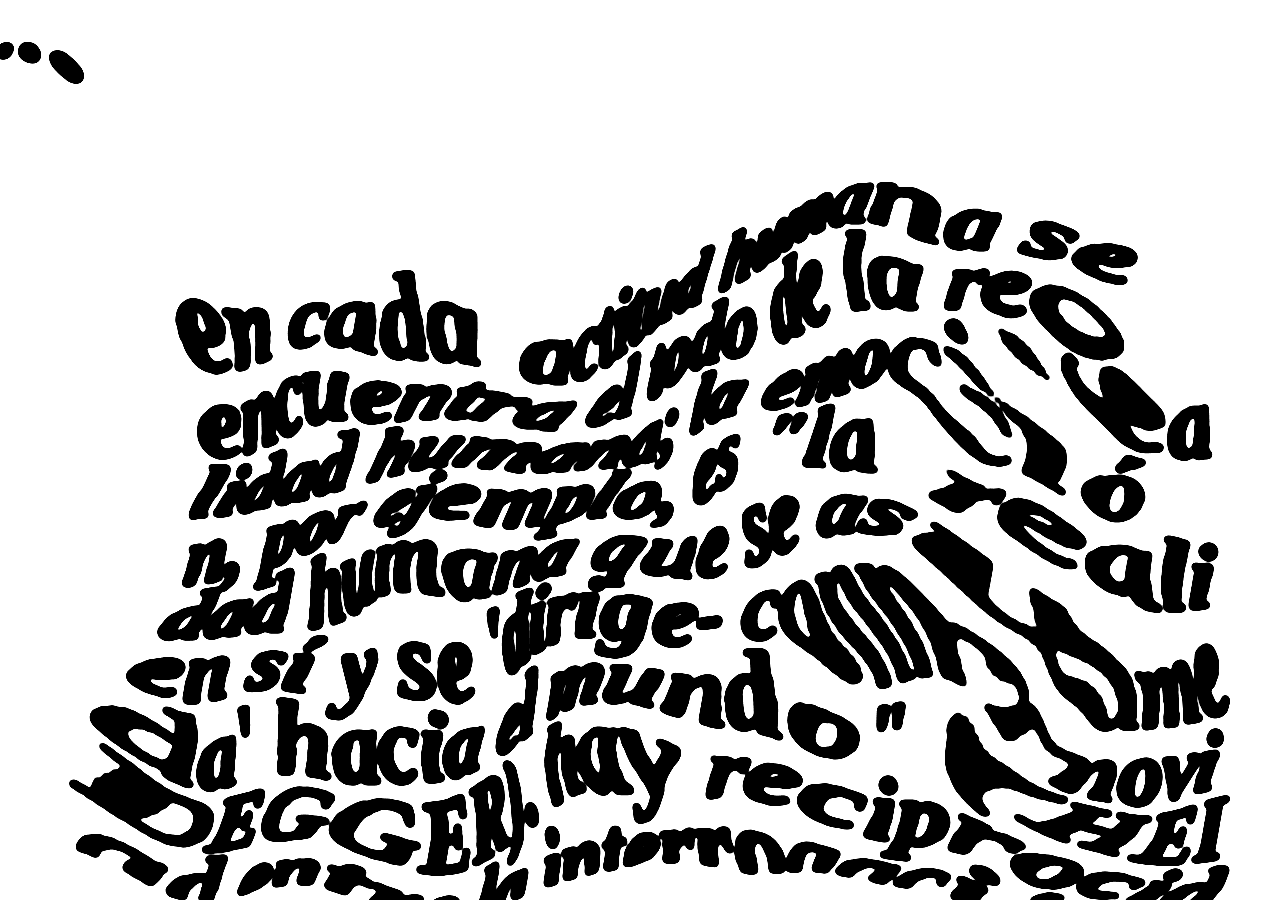
==== commit 49f5ab96: "correccion 1" ====
--- a/index.html
+++ b/index.html
@@ -13,7 +13,7 @@
   <div id="container">
     <h1> ....</h1>
     <p id="text">
-      hay reciprocidad entre la interrogación de la emoción, por ejemplo, es "la realidad humana que se asume en sí y se 'dirige- conmovida' hacia el mundo" (HEIDEGGER). hay reciprocidad entre la interrogación de la emoción y la interrogación de la conciencia porque te conmueves. y la conciencia es tal que la emoción es posible, incluso, necesaria</span>
+      en cada actitud humana se encuentra el todo de la realidad humana; la emoción, por ejemplo, es "la realidad humana que se asume en sí y se 'dirige- conmovida' hacia el mundo" (HEIDEGGER). hay reciprocidad entre la interrogación de la emoción y la interrogación de la conciencia porque te conmueves. y la conciencia es tal que la emoción es posible, incluso, necesaria</span>
       My mymyymymy </span>aguantando. This Text Is Melting.My Brain is Hanging.No one can Read Me.This Text Is Muyguygelting.My Brain is Hanging.No one can Read Me.This Text Is Melting.My Brain is Hanging.No one can Read Me.No one can Read Me. This Text Is Melting.My Brain is Hanging.No one can Read Me.This Text Is Melting.My Brain is Hanging.No one can Read Me.This Text Is Melting.My Brain is Hanging.No one can Read Me.This Text Is Melting.My Brain is Hanging.No one can Read Me.
       <br><br>      <br><br> <br><br><br><br><br><br><br><br><br><br>      <br><br> <br><br><br><br><br><br><br><br><br><br>      <br><br> <br><br><br><br><br><br><br><br><br><br>      <br><br> <br><br><br><br><br><br><br><br><br><br>      <br><br> <br><br><br><br><br><br><br><br><br><br>      <br><br> <br><br><br><br><br><br><br><br><br><br>      <br><br> <br><br><br><br><br><br><br><br><br><br>      <br><br> <br><br><br><br><br><br><br><br><br><br>
 
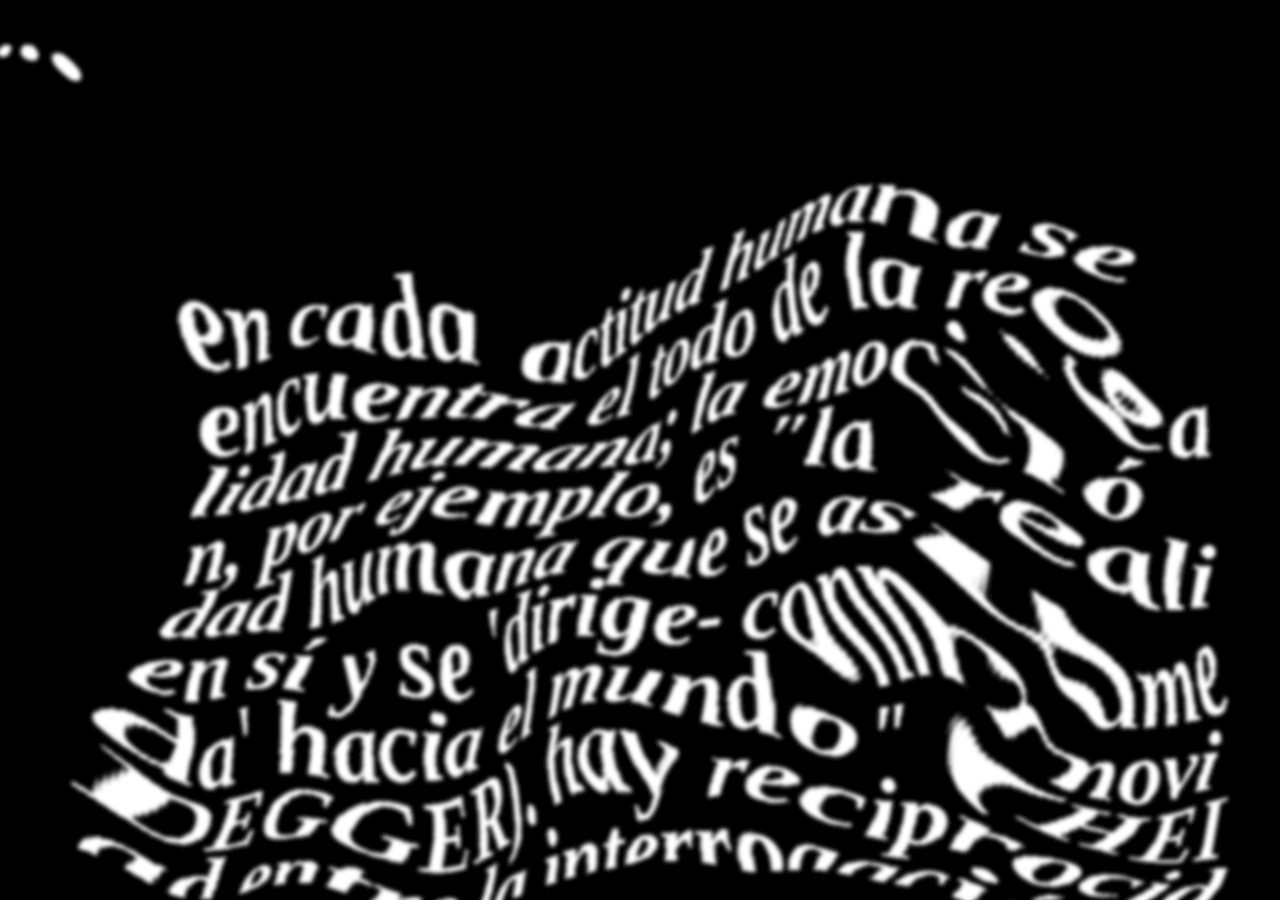
==== commit 2d1eb102: "derrames png" ====
--- a/index.html
+++ b/index.html
@@ -13,8 +13,74 @@
   <div id="container">
     <h1> ....</h1>
     <p id="text">
-      en cada actitud humana se encuentra el todo de la realidad humana; la emoción, por ejemplo, es "la realidad humana que se asume en sí y se 'dirige- conmovida' hacia el mundo" (HEIDEGGER). hay reciprocidad entre la interrogación de la emoción y la interrogación de la conciencia porque te conmueves. y la conciencia es tal que la emoción es posible, incluso, necesaria</span>
-      My mymyymymy </span>aguantando. This Text Is Melting.My Brain is Hanging.No one can Read Me.This Text Is Muyguygelting.My Brain is Hanging.No one can Read Me.This Text Is Melting.My Brain is Hanging.No one can Read Me.No one can Read Me. This Text Is Melting.My Brain is Hanging.No one can Read Me.This Text Is Melting.My Brain is Hanging.No one can Read Me.This Text Is Melting.My Brain is Hanging.No one can Read Me.This Text Is Melting.My Brain is Hanging.No one can Read Me.
+      en cada actitud humana se encuentra el todo de la realidad humana; la emoción, por ejemplo, es "la realidad humana que se asume en sí y se 'dirige- conmovida' hacia el mundo" (HEIDEGGER). hay reciprocidad entre la interrogación de la emoción y la interrogación de la conciencia porque te conmueves. y la conciencia es tal que la emoción es posible, incluso, necesaria</span>. El hecho aislado no significa nada. Sartre estudia la emoción como un sistema organizado de medios que apuntan a un fin, llamado enmascarar o reemplazar una conducta; "ella expresa bajo un aspecto definido la totalidad sintética humana en su integridad"- Por lo tanto no puede ser considerada por (sobre) estimulación exterior eso de k se te cae el sistema límbico ¿cuánto  puede un cuerpo acumular en humanidad sin procesar. la instalación DESEA DERRUMBE DESARMES DERRAME </span> █▒▒▒▒▒▒▒▒▒▒▒▒▒▒▒▒▒▒▒▒▒▒▒▒▒▒▒▒▒▒▒▒▒▒▒▒▒▒▒▒▒▒▒▒▒▒▒▒▒▒▒▒▒▒▒▒▒▒▒▒▒▒▒▒▒▒▒▒▒▒▒▒▒▒▒▒▒▒▒▒▒▒▒▒▒▒▒▒▒▒▒▒▒▒▒▒▒▒▒▒▒▒▒▒▒▒▒▒▒▒▒▒▒▒▒▒▒▒▒▒▒▒▒▒▒▒▒▒▒▒▒▒▒▒▒▒▒▒▒▒▒▒▒▒▒▒▒▒▒▒▒▒▒▒▒▒▒▒▒▒▒▒▒▒▒▒▒▒▒▒▒▒▒▒▒▒▒▒▒▒▒▒▒▒▒▒▒▒▒▒▒▒▒▒▒▒▒▒▒▒▒▒▒▒▒▒▒▒▒▒▒▒▒▒▒▒▒▒▒▒▒▒▒▒▒▒▒▒▒▒▒▒▒▒▒▒▒▒▒▒▒▒▒▒▒▒▒▒▒▒▒▒▒▒▒▒▒▒▒▒▒▒▒▒▒▒▒▒▒▒▒▒▒▒▒▒▒▒▒▒▒▒▒▒▒▒▒▒▒▒▒▒▒▒▒▒▒▒▒▒▒▒▒▒▒▒▒▒▒▒▒▒▒▒▒▒▒▒▒▒▒▒▒▒▒▒▒▒▒▒▒▒▒▒▒▒▒▒▒▒▒▒▒▒▒▒▒▒▒▒▒▒▒▒▒▒▒▒▒▒▒▒▒▒▒▒▒▒▒▒▒▒▒▒▒▒▒▒▒▒▒▒▒▒▒▒▒▒▒▒▒▒▒▒▒▒▒▒▒▒▒▒▒▒▒▒▒▒▒▒▒▒▒▒▒▒▒▒▒▒▒▒▒▒▒▒▒▒▒▒▒▒▒▒▒▒▒▒▒▒▒▒▒▒▒▒▒▒▒▒▒▒▒▒▒▒▒▒▒▒▒▒▒▒▒▒▒▒▒▒▒▒▒▒▒▒▒▒▒▒▒▒▒▒▒▒▒▒▒▒▒▒▒▒▒▒▒▒▒▒▒▒▒▒▒▒▒▒▒▒▒▒▒▒▒▒▒▒▒▒▒▒▒▒▒▒▒▒▒▒▒▒▒▒▒▒▒▒▒▒▒▒▒▒▒▒▒▒▒▒▒▒▒▒▒▒▒▒▒▒▒▒▒▒▒▒▒▒▒▒▒▒▒▒▒▒▒▒▒▒▒▒▒▒▒▒▒▒▒▒▒▒▒▒▒▒▒▒▒▒▒▒▒▒▒▒▒▒▒▒▒▒▒▒▒▒▒▒▒▒▒▒▒▒▒▒▒▒▒▒▒▒▒▒▒▒▒▒▒▒▒▒▒▒▒▒▒▒▒▒▒▒▒▒▒▒▒▒▒▒▒▒▒▒▒▒▒▒▒▒▒▒▒▒▒▒▒▒▒▒▒▒▒▒▒▒▒▒▒▒▒▒▒▒▒▒▒▒▒▒▒▒▒▒▒▒▒▒▒▒▒▒▒▒▒▒▒▒▒▒▒▒▒▒▒▒▒▒▒▒▒▒▒▒▒▒▒▒▒▒▒▒▒▒▒▒▒▒▒▒▒▒▒▒▒▒▒▒▒▒▒▒▒▒▒▒▒▒▒▒▒▒▒▒▒▒▒▒▒▒▒▒▒▒▒▒▒▒▒▒▒▒▒▒▒▒▒▒▒▒▒▒▒▒▒▒▒▒▒▒▒▒▒▒▒▒▒▒▒▒▒▒▒▒▒▒▒▒▒▒▒▒▒▒▒▒▒▒▒▒▒▒▒▒▒▒▒▒▒▒▒▒▒▒▒▒▒▒▒▒▒▒▒▒▒▒▒▒▒▒▒▒▒▒▒▒▒▒▒▒▒▒▒▒▒▒▒▒▒▒▒▒▒▒▒▒▒▒▒▒▒▒▒▒▒▒▒▒▒▒▒▒▒▒▒▒▒▒▒▒▒▒▒▒▒▒▒▒▒▒▒▒▒▒▒▒▒▒▒▒▒▒▒▒▒▒▒▒▒▒▒▒▒▒▒▒▒▒▒▒▒▒▒▒▒▒▒▒▒▒▒▒▒▒▒▒▒▒▒▒▒▒▒▒▒▒▒▒▒▒▒▒▒▒▒▒▒▒▒▒▒▒▒▒▒▒▒▒▒▒▒▒▒▒▒▒▒▒▒▒▒▒▒▒▒▒▒▒▒▒▒▒▒▒▒▒▒▒▒▒▒▒▒▒▒▒▒▒▒▒▒▒▒▒▒▒▒▒▒▒▒▒▒▒▒▒▒▒▒▒▒▒▒▒▒▒▒▒▒▒▒▒▒▒▒▒▒▒▒▒▒▒▒▒▒▒▒▒▒▒▒▒▒▒▒▒▒▒▒▒▒▒▒▒▒▒▒▒▒▒▒▒▒▒▒▒▒▒▒▒▒▒▒▒▒▒▒▒▒▒▒▒▒▒▒▒▒▒▒▒▒▒▒▒▒▒▒▒▒▒▒▒▒▒▒▒▒▒▒▒▒▒▒▒▒▒▒▒▒▒▒▒▒▒▒▒▒▒▒▒▒▒▒▒▒▒▒▒▒▒▒▒▒▒▒▒▒▒▒▒▒▒▒▒▒▒▒▒▒▒▒▒▒▒▒▒▒▒▒▒▒▒▒▒▒▒▒▒▒▒▒▒▒▒▒▒▒▒▒▒▒▒▒▒▒▒▒▒▒▒▒▒▒▒▒▒▒▒▒▒▒▒▒▒▒▒▒▒▒▒▒▒▒▒▒▒▒▒▒▒▒▒▒▒▒▒▒▒▒▒▒▒▒▒▒▒▒▒▒▒▒▒▒▒▒▒▒▒▒▒▒▒▒▒▒▒▒▒▒▒▒▒▒▒▒▒▒▒▒▒▒▒▒▒▒▒▒▒▒▒▒▒▒▒▒▒▒▒▒▒▒▒▒▒▒▒▒▒▒▒▒▒▒▒▒▒▒▒▒▒▒▒▒▒▒▒▒▒▒▒▒▒▒▒▒▒▒▒▒▒▒▒▒▒▒▒▒▒▒▒▒▒▒▒▒▒▒▒▒▒▒▒▒▒▒▒▒▒▒▒▒▒▒▒▒▒▒▒▒▒▒▒▒▒▒▒▒▒▒▒▒▒▒▒▒▒▒▒▒▒▒▒▒▒▒▒▒▒▒▒▒▒▒▒▒▒▒▒▒▒▒▒▒▒▒▒▒▒▒▒▒▒▒▒▒▒▒▒▒▒▒▒▒▒▒▒▒▒▒▒▒▒▒▒▒▒▒▒▒▒▒▒▒▒▒▒▒▒▒▒▒▒▒▒▒▒▒▒▒▒▒▒▒▒▒▒▒▒▒▒▒▒▒▒▒▒▒▒▒▒▒▒▒▒▒▒▒▒▒▒▒▒▒▒▒▒▒▒▒▒▒▒▒▒▒▒▒▒▒▒▒▒▒▒▒▒▒▒▒▒▒▒▒▒▒▒▒▒▒▒▒▒▒▒▒▒▒▒▒▒▒▒▒▒▒▒▒▒▒▒▒▒▒▒▒▒▒▒▒▒▒▒▒▒▒▒▒▒▒▒▒▒▒▒▒▒▒▒▒▒▒▒▒▒▒▒▒▒▒▒▒▒▒▒▒▒▒▒▒▒▒▒▒▒▒▒▒▒▒▒▒▒▒▒▒▒▒▒▒▒▒▒▒▒▒▒▒▒▒▒▒▒▒▒▒▒▒▒▒▒▒▒▒▒▒▒▒▒▒▒▒▒▒▒▒▒▒▒▒▒▒▒▒▒▒▒▒▒▒▒▒▒▒▒▒▒▒▒▒▒▒▒▒▒▒▒▒▒▒▒▒▒▒▒▒▒▒▒▒▒▒▒▒▒▒▒▒▒▒▒▒▒▒▒▒▒▒▒▒▒▒▒▒▒▒▒▒▒▒▒▒▒▒▒▒▒▒▒▒▒▒▒▒▒▒▒▒▒▒▒▒▒▒▒▒▒▒▒▒▒▒▒▒▒▒▒▒▒▒▒▒▒▒▒▒▒▒▒▒▒▒▒▒▒▒▒▒▒▒▒▒▒▒▒▒▒▒▒▒▒▒▒▒▒▒▒▒▒▒▒▒▒▒▒▒▒▒▒▒▒▒▒▒▒▒▒▒▒▒▒▒▒▒▒▒▒▒▒▒▒▒▒▒▒▒▒▒▒▒▒▒▒▒▒▒▒▒▒▒▒▒▒▒▒▒▒▒▒▒▒▒▒▒▒▒▒▒▒▒▒▒▒▒▒▒▒▒▒▒▒▒▒▒▒▒▒▒▒▒▒▒▒▒▒▒▒▒▒▒▒▒▒▒▒▒▒▒▒▒▒▒▒▒▒▒▒▒▒▒▒▒▒▒▒▒▒▒▒▒▒▒▒▒▒▒▒▒▒▒▒▒▒▒▒▒▒▒▒▒▒▒▒▒▒▒▒▒▒▒▒▒▒▒▒▒▒▒▒▒▒▒▒▒▒▒▒▒▒▒▒▒▒▒▒▒▒▒▒▒▒▒▒▒▒▒▒▒▒▒▒▒▒▒▒▒▒▒▒▒▒▒▒▒▒▒▒▒▒▒▒▒▒▒▒▒▒▒▒▒▒▒▒▒▒▒▒▒▒▒▒▒▒▒▒▒▒▒▒▒▒▒▒▒▒▒▒▒▒▒▒▒▒▒▒▒▒▒▒▒▒▒▒▒▒▒▒▒▒▒▒▒▒▒▒▒▒▒▒▒▒▒▒▒▒▒▒▒▒▒▒▒▒▒▒▒▒▒▒▒▒▒▒▒▒▒▒▒▒▒▒▒▒▒▒▒▒▒▒▒▒▒▒▒▒▒▒▒▒▒▒▒▒▒▒▒▒▒▒▒▒▒▒▒▒▒▒▒▒▒▒▒▒▒▒▒▒▒▒▒▒▒▒▒▒▒▒▒▒▒▒▒▒▒▒▒▒▒▒▒▒▒▒▒▒▒▒▒▒▒▒▒▒▒▒▒▒▒▒▒▒▒▒▒▒▒▒▒▒▒▒▒▒▒▒▒▒▒▒▒▒▒▒▒▒▒▒▒▒▒▒▒▒▒▒▒▒▒▒▒▒▒▒▒▒▒▒▒▒▒▒▒▒▒▒▒▒▒▒▒▒▒▒▒▒▒▒▒▒▒▒▒▒▒▒▒▒▒▒▒▒▒▒▒▒▒▒▒▒▒▒▒▒▒▒▒▒▒▒▒▒▒▒▒▒▒▒▒▒▒▒▒▒▒▒▒▒▒▒▒▒▒▒▒▒▒▒▒▒▒▒▒▒▒▒▒▒▒▒▒▒▒▒▒▒▒▒▒▒▒▒▒▒▒▒▒▒▒▒▒▒▒▒▒▒▒▒▒▒▒▒▒▒▒▒▒▒▒▒▒▒▒▒▒▒▒▒▒▒▒▒▒▒▒▒▒▒▒▒▒▒▒▒▒▒▒▒▒▒▒▒▒▒▒▒▒▒▒▒▒▒▒▒▒▒▒▒▒▒▒▒▒▒▒▒▒▒▒▒▒▒▒▒▒▒▒▒▒▒▒▒▒▒▒▒▒▒▒▒▒▒▒▒▒▒▒▒▒▒▒▒▒▒▒▒▒▒▒▒▒▒▒▒▒▒▒▒▒▒▒▒▒▒▒▒▒▒▒▒▒▒▒▒▒▒▒▒▒▒▒▒▒▒▒▒▒▒▒▒▒▒▒▒▒▒▒▒▒▒▒▒▒▒▒▒▒▒▒▒▒▒▒▒▒▒▒▒▒▒▒▒▒▒▒▒▒▒▒▒▒▒▒▒▒▒▒▒▒▒▒▒▒▒▒▒▒▒▒▒▒▒▒▒▒▒▒▒▒▒▒▒▒▒▒▒▒▒▒▒▒▒▒▒▒▒▒▒▒▒▒▒▒▒▒▒▒▒▒▒▒▒▒▒▒▒▒▒▒▒▒▒▒▒▒▒▒▒▒▒▒▒▒▒▒▒▒▒▒▒▒▒▒▒▒▒▒▒▒▒▒▒▒▒▒▒▒▒▒▒▒▒▒▒▒▒▒▒▒▒▒▒▒▒▒▒▒▒▒▒▒▒▒▒▒▒▒▒▒▒▒▒▒▒▒▒▒▒▒▒▒▒▒▒▒▒▒▒▒▒▒▒▒▒▒▒▒▒▒▒▒▒▒▒▒▒▒▒▒▒▒▒▒▒▒▒▒▒▒▒▒▒▒▒▒▒▒▒▒▒▒▒▒▒▒▒▒▒▒▒▒▒▒▒▒▒▒▒▒▒▒▒▒▒▒▒▒▒▒▒▒▒▒▒▒▒▒▒▒▒▒▒▒▒▒▒▒▒▒▒▒▒▒▒▒▒▒▒▒▒▒▒▒▒▒▒▒▒▒▒▒▒▒▒▒▒▒▒▒▒▒▒▒▒▒▒▒▒▒▒▒▒▒▒▒▒▒▒▒▒▒▒▒▒▒▒▒▒▒▒▒▒▒▒▒▒▒▒▒▒▒▒▒▒▒▒▒▒▒▒▒▒▒▒▒▒▒▒▒▒▒▒▒▒▒▒▒▒▒▒▒▒▒▒▒▒▒▒▒▒▒▒▒▒▒▒▒▒▒▒▒▒▒▒▒▒▒▒▒▒▒▒▒▒▒▒▒▒▒▒▒▒▒▒▒▒▒▒▒▒▒▒▒▒▒▒▒▒▒▒▒▒▒▒▒▒▒▒▒▒▒▒▒▒▒▒▒▒▒▒▒▒▒▒▒▒▒▒▒▒▒▒▒▒▒▒▒▒▒▒▒▒▒▒▒▒▒▒▒▒▒▒▒▒▒▒▒▒▒▒▒▒▒▒▒▒▒▒▒▒▒▒▒▒▒▒▒▒▒▒▒▒▒▒▒▒▒▒▒▒▒▒▒▒▒▒▒▒▒▒▒▒▒▒▒▒▒▒▒▒▒▒▒▒▒▒▒▒▒▒▒▒▒▒▒▒▒▒▒▒▒▒▒▒▒▒▒▒▒▒▒▒▒▒▒▒▒▒▒▒▒▒▒▒▒▒▒▒▒▒▒▒▒▒▒▒▒▒▒▒▒▒▒▒▒▒▒▒▒▒▒▒▒▒▒▒▒▒▒▒▒▒▒▒▒▒▒▒▒▒▒▒▒▒▒▒▒▒▒▒▒▒▒▒▒▒▒▒▒▒▒▒▒▒▒▒▒▒▒▒▒▒▒▒▒▒▒▒▒▒▒▒▒▒▒▒▒▒▒▒▒▒▒▒▒▒▒▒▒▒▒▒▒▒▒▒▒▒▒▒▒▒▒▒▒▒▒▒▒▒▒▒▒▒▒▒▒▒▒▒▒▒▒▒▒▒▒▒▒▒▒▒▒▒▒▒▒▒▒▒▒▒▒▒▒▒▒▒▒▒▒▒▒▒▒▒▒▒▒▒▒▒▒▒▒▒▒▒▒▒▒▒▒▒▒▒▒▒▒▒▒▒▒▒▒▒▒▒▒▒▒▒▒▒▒▒▒▒▒▒▒▒▒▒▒▒▒▒▒▒▒▒▒▒▒▒▒▒▒▒▒▒▒▒▒▒▒▒▒▒▒▒▒▒▒▒▒▒▒▒▒▒▒▒▒▒▒▒▒▒▒▒▒▒▒▒▒▒▒▒▒▒▒▒▒▒▒▒▒▒▒▒▒▒▒▒▒▒▒▒▒▒▒▒▒▒▒▒▒▒▒▒▒▒▒▒▒▒▒▒▒▒▒▒▒▒▒▒▒▒▒▒▒▒▒▒▒▒▒▒▒▒▒▒▒▒▒▒▒▒▒▒▒▒▒▒▒▒▒▒▒▒▒▒▒▒▒▒▒▒▒▒▒▒▒▒▒▒▒▒▒▒▒▒▒▒▒▒▒▒▒▒▒▒▒▒▒▒▒▒▒▒▒▒▒▒▒▒▒▒▒▒▒▒▒▒▒▒▒▒▒▒▒▒▒▒▒▒▒▒▒▒▒▒▒▒▒▒▒▒▒▒▒▒▒▒▒▒▒▒▒▒▒▒▒▒▒▒▒▒▒▒▒▒▒▒▒▒▒<!DOCTYPE html>
+<html lang="es">
+<head>
+  <meta charset="UTF-8" />
+  <title>smioochy.click</title>
+  <meta name="viewport" content="width=device-width, initial-scale=1.0">
+  <style>
+    body {
+      margin: 0;
+      background-color: black;
+      color: white;
+      font-family: monospace;
+    }
+
+    .imagen-interactiva {
+      background-image: url('derrames.png');
+      background-size: cover;
+      background-position: center;
+      width: 100vw;
+      height: 100vh;
+      position: relative;
+    }
+
+    .zona-secreta {
+      position: absolute;
+      top: 20%;
+      left: 30%;
+      width: 300px;
+      height: 100px;
+      cursor: pointer;
+    }
+
+    .zona-secreta:hover {
+      background-color: rgba(255, 0, 255, 0.3);
+    }
+
+    .mensaje-hover {
+      position: absolute;
+      top: 80%;
+      left: 10%;
+      color: hotpink;
+      opacity: 0;
+      transition: opacity 0.4s ease;
+      font-size: 1.5rem;
+    }
+
+    .zona-secreta:hover + .mensaje-hover {
+      opacity: 1;
+    }
+  </style>
+</head>
+<body>
+  <div class="imagen-interactiva">
+    <div class="zona-secreta"></div>
+    <div class="mensaje-hover">¿cuánto puede un cuerpo portar y comportarse?</div>
+  </div>
+</body>
+</html>
+
+se desintegran las fuerzas que exigen exista un entre
+
+Nosotros entre todo lo demás entre tensión entre otros
+
+entre tú y tú, aquello y lo bello, justo entre medio
+
+y <br><br><br>
+con miedo de
+ 
       <br><br>      <br><br> <br><br><br><br><br><br><br><br><br><br>      <br><br> <br><br><br><br><br><br><br><br><br><br>      <br><br> <br><br><br><br><br><br><br><br><br><br>      <br><br> <br><br><br><br><br><br><br><br><br><br>      <br><br> <br><br><br><br><br><br><br><br><br><br>      <br><br> <br><br><br><br><br><br><br><br><br><br>      <br><br> <br><br><br><br><br><br><br><br><br><br>      <br><br> <br><br><br><br><br><br><br><br><br><br>
 
 
